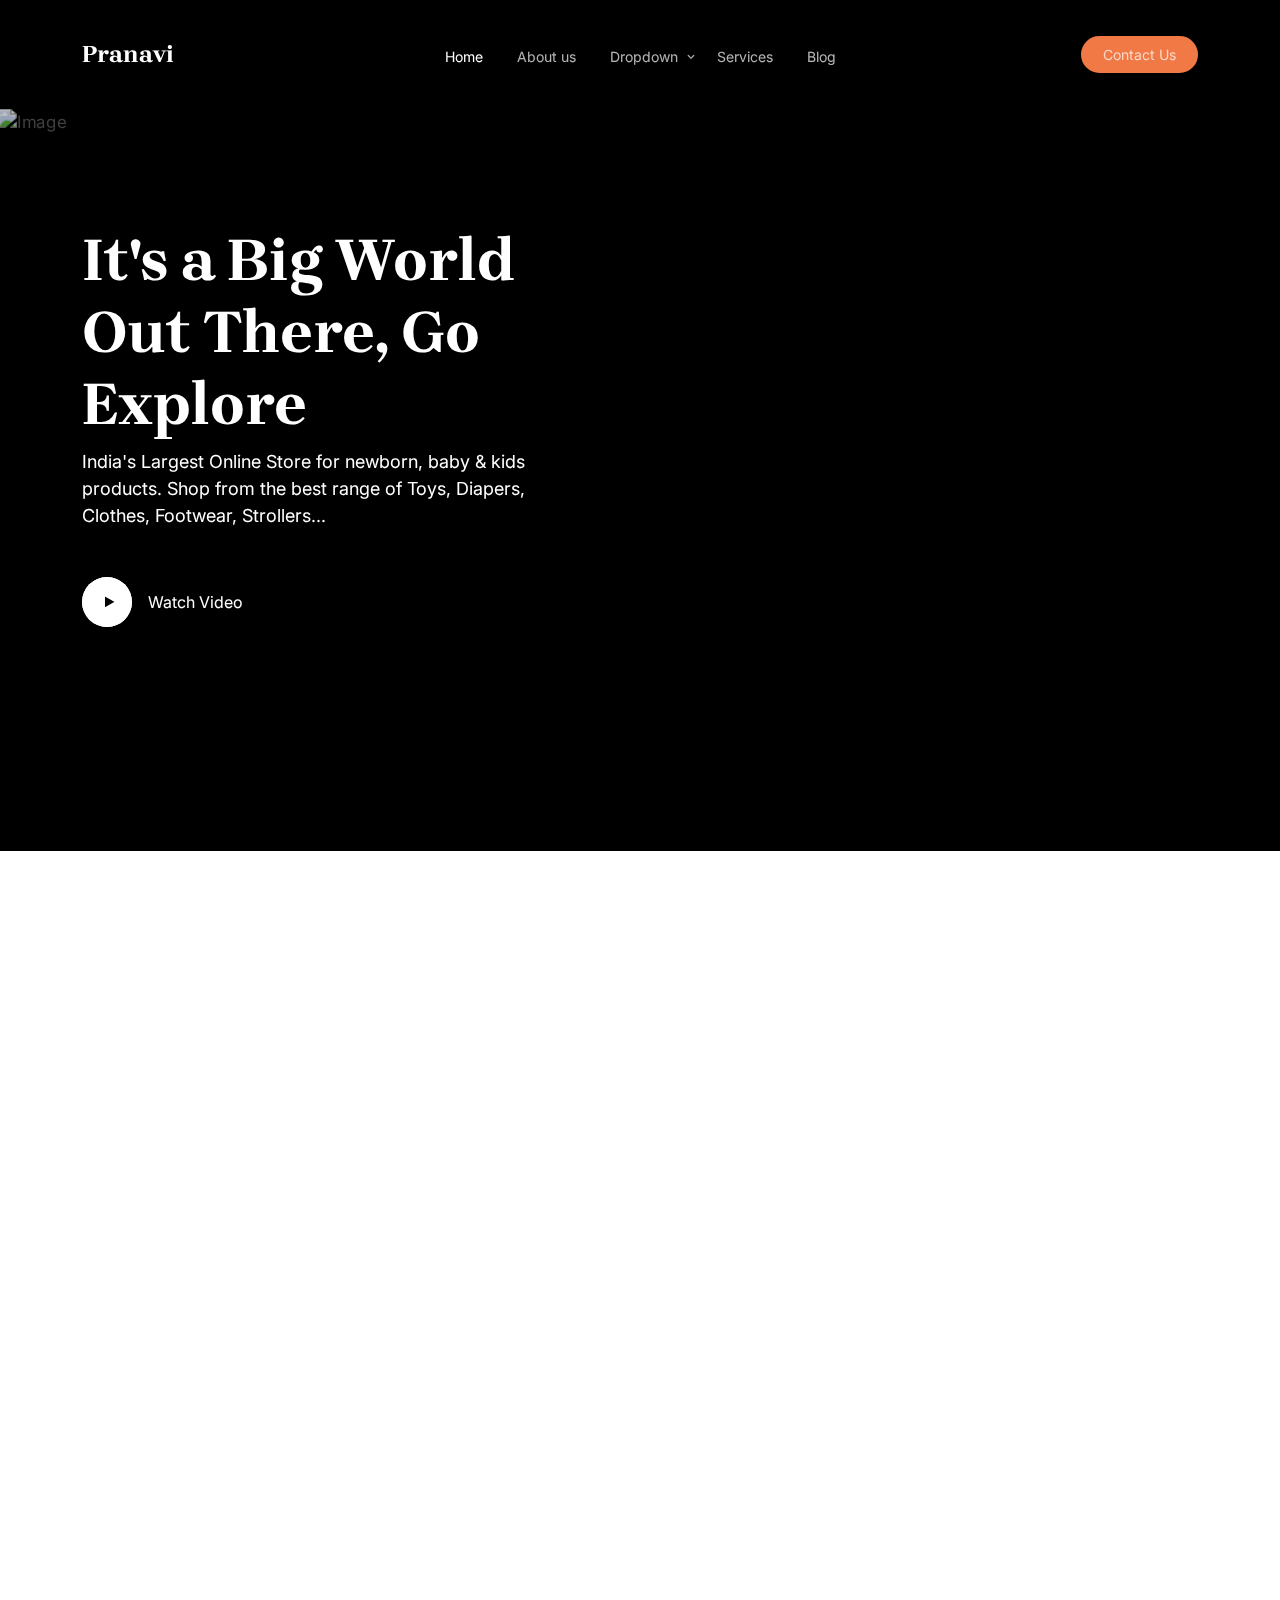
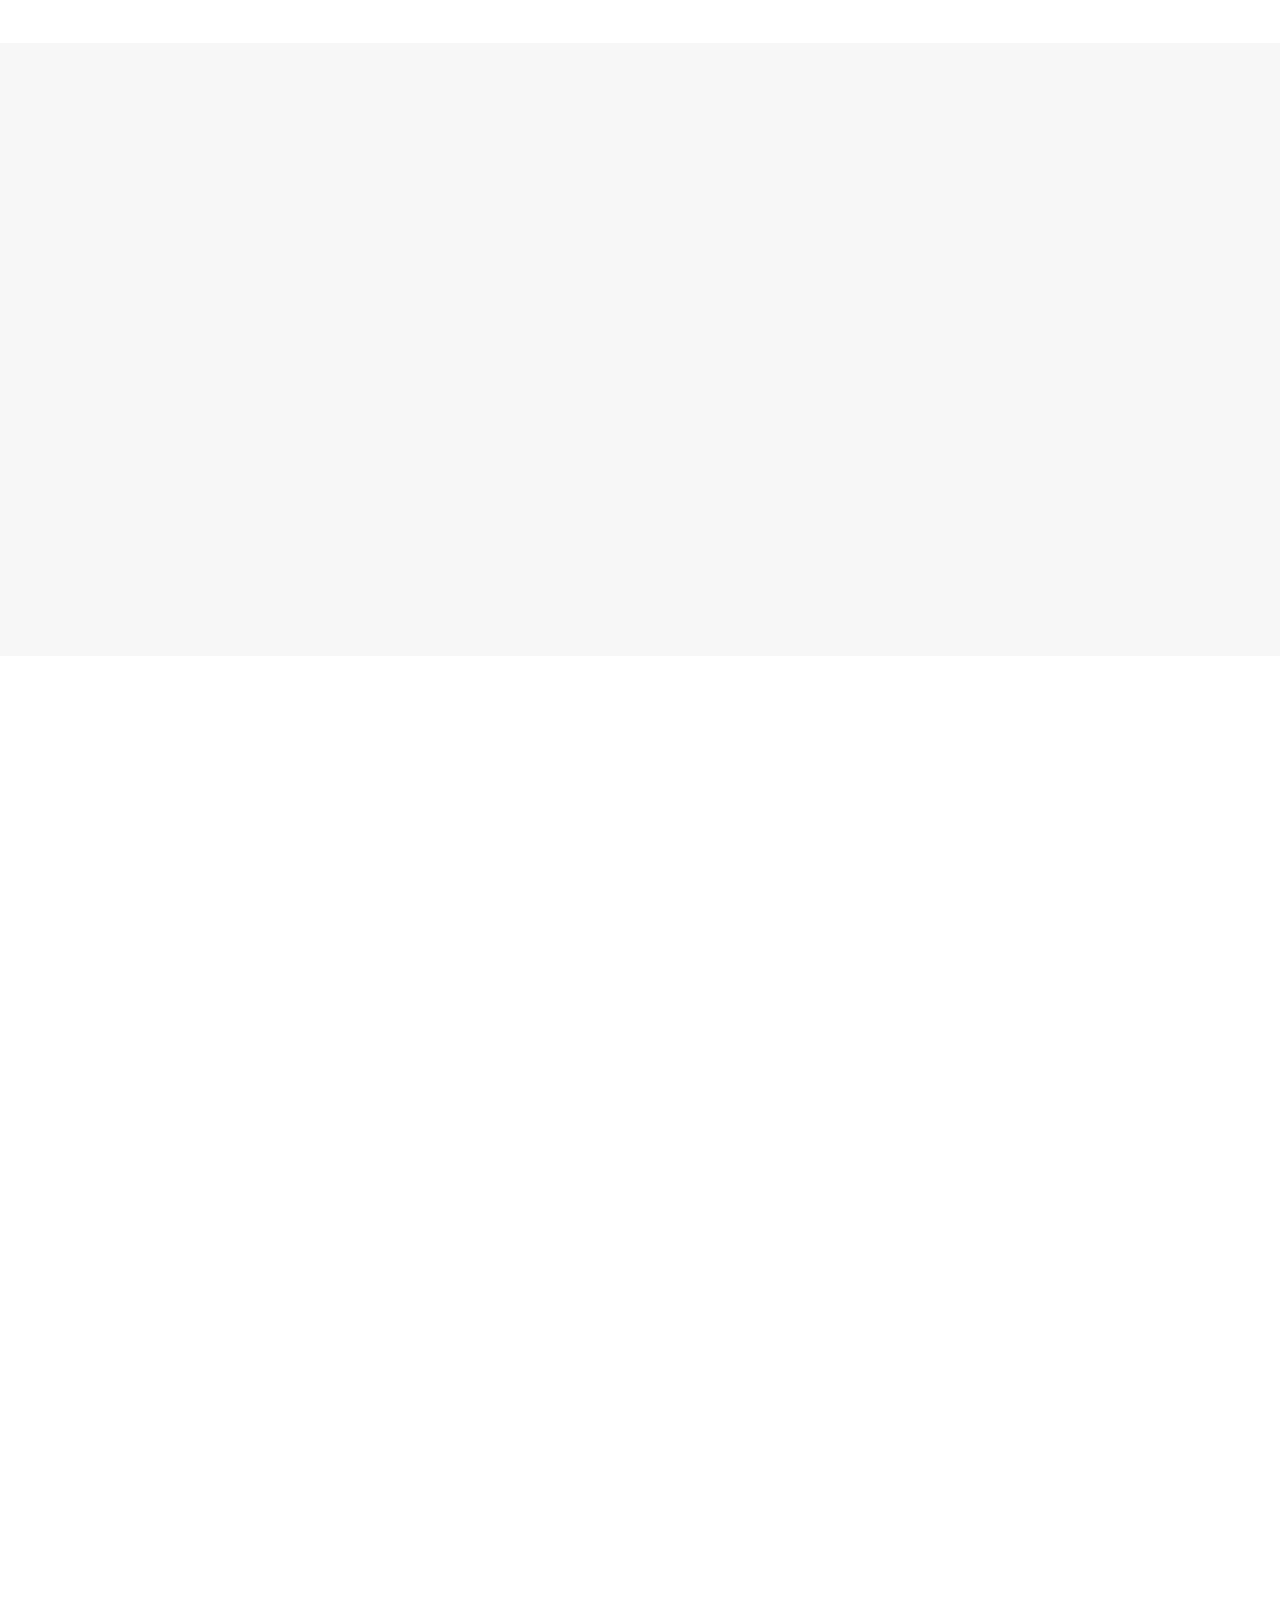
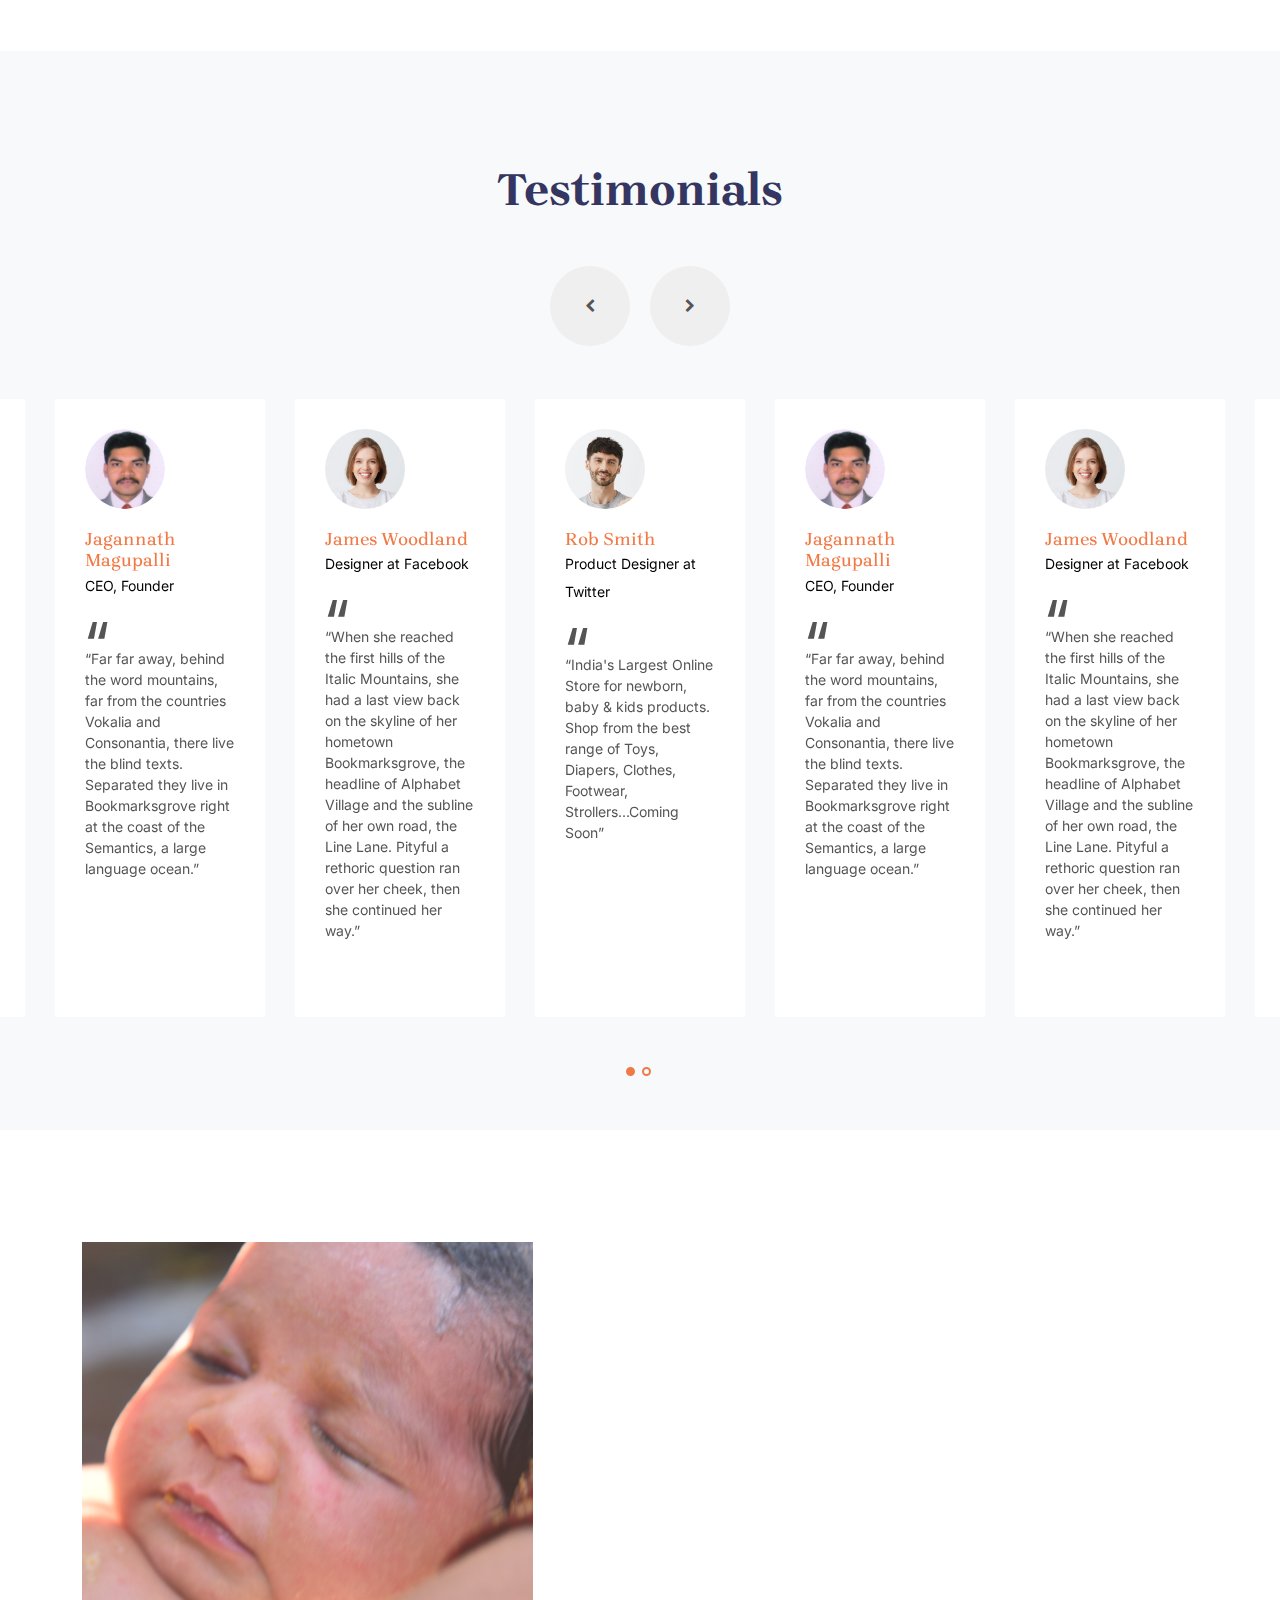
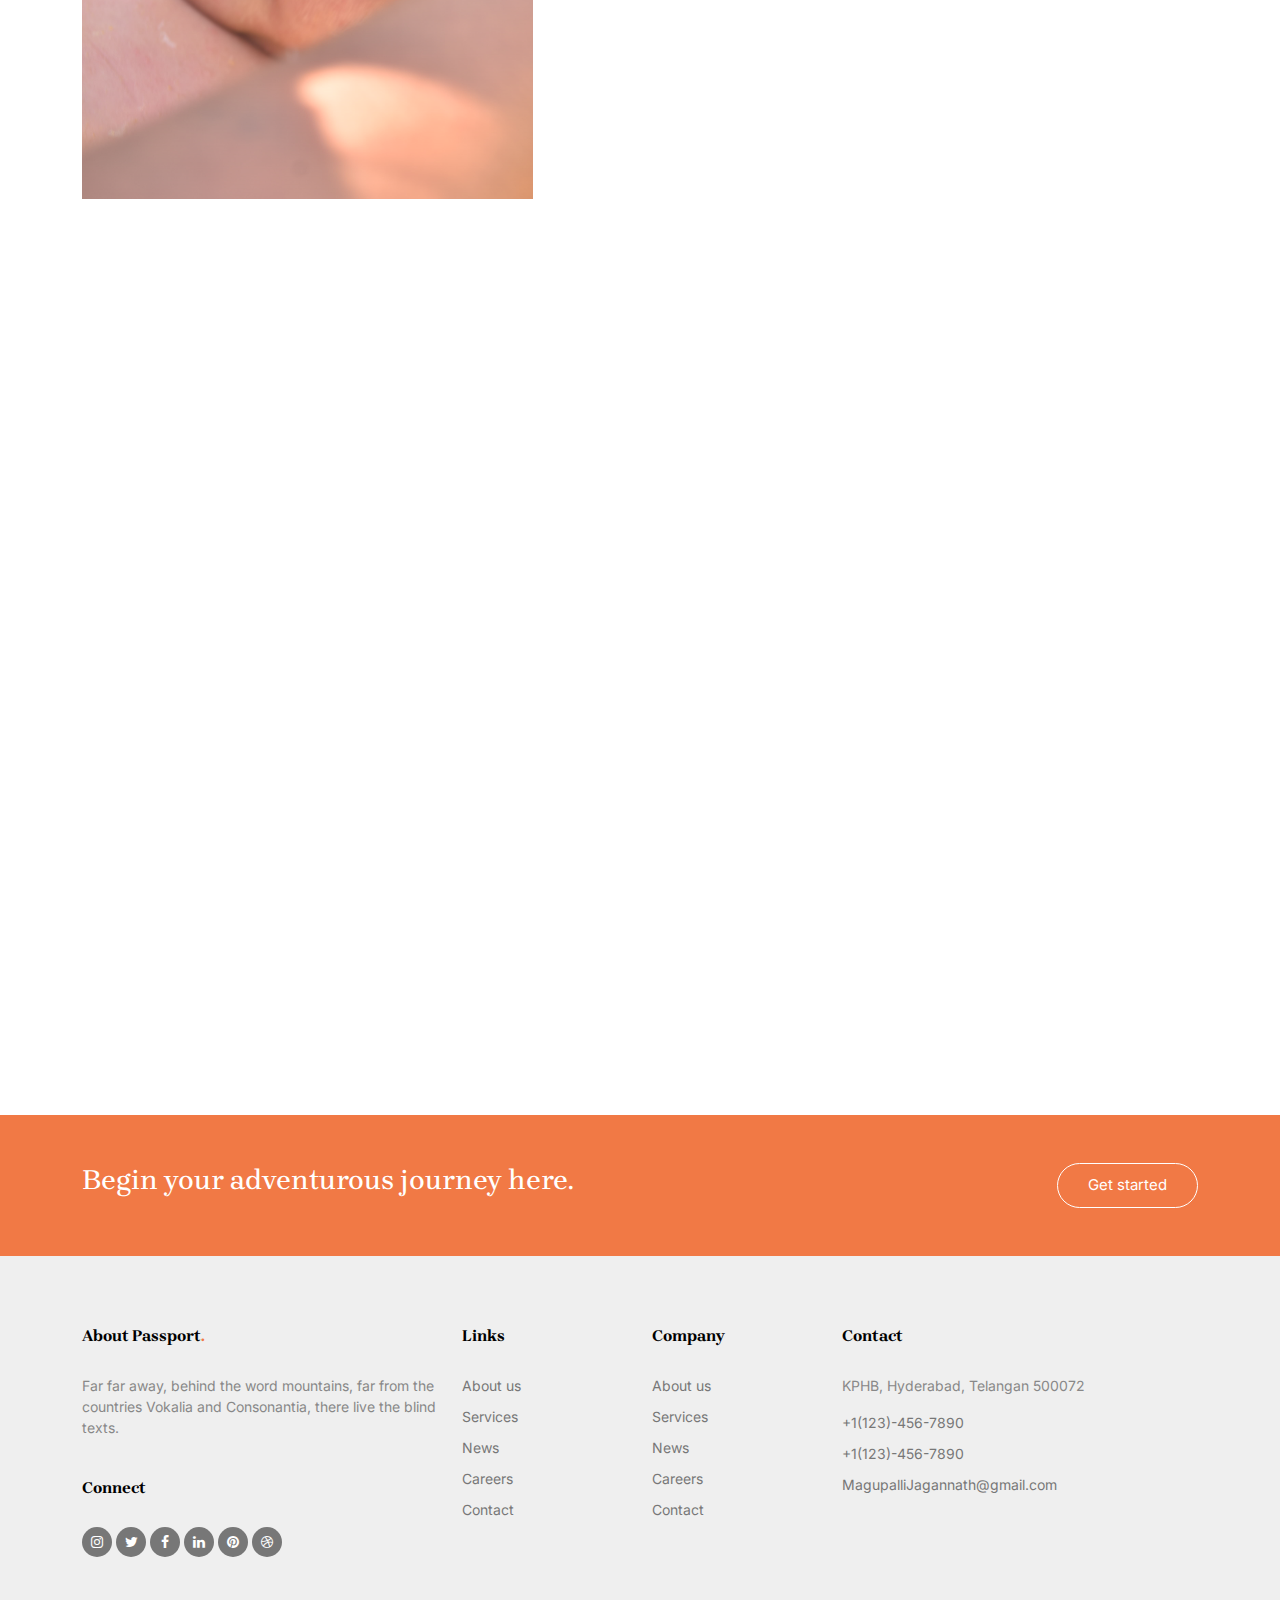
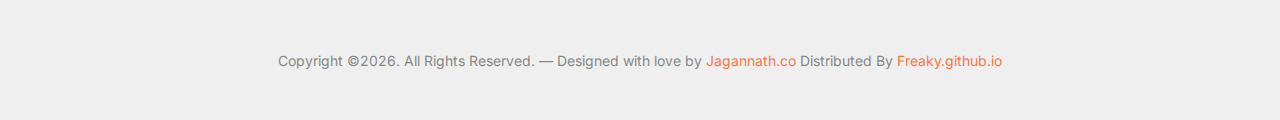
==== index.html @ 4f057eba "New changes" ====
<!-- /*
* Template Name: Pranavi
* Template Author: Jagannath.co
* Tempalte URI: https://Jagannath.co/
* License: https://creativecommons.org/licenses/by/3.0/
*/ -->
<!doctype html>
<html lang="en">
<head>
	<!-- Required meta tags -->
	<meta charset="utf-8">
	<meta name="viewport" content="width=device-width, initial-scale=1">
	
	<meta name="author" content="Jagannath.co">
	<link rel="shortcut icon" href="favicon.png">

	<meta name="description" content="" />
	<meta name="keywords" content="bootstrap, bootstrap5" />
	
	<link rel="preconnect" href="https://fonts.googleapis.com">
	<link rel="preconnect" href="https://fonts.gstatic.com" crossorigin>
	<link href="https://fonts.googleapis.com/css2?family=Brygada+1918:ital,wght@0,400;0,600;0,700;1,400&family=Inter:wght@400;700&display=swap" rel="stylesheet">

	<link rel="stylesheet" href="fonts/icomoon/style.css">
	<link rel="stylesheet" href="fonts/flaticon/font/flaticon.css">

	<link rel="stylesheet" href="css/tiny-slider.css">
	<link rel="stylesheet" href="css/aos.css">
	<link rel="stylesheet" href="css/flatpickr.min.css">
	<link rel="stylesheet" href="css/glightbox.min.css">
	<link rel="stylesheet" href="css/style.css">


	<title>Pranavi &mdash; new born kid </title>
</head>
<body>

	<div class="site-mobile-menu site-navbar-target">
		<div class="site-mobile-menu-header">
			<div class="site-mobile-menu-close">
				<span class="icofont-close js-menu-toggle"></span>
			</div>
		</div>
		<div class="site-mobile-menu-body"></div>
	</div>

	<nav class="site-nav mt-3">
		<div class="container">

			<div class="site-navigation">
				<div class="row">
					<div class="col-6 col-lg-3">
						<a href="index.html" class="logo m-0 float-start">Pranavi</a>
					</div>
					<div class="col-lg-6 d-none d-lg-inline-block text-center nav-center-wrap">
						<ul class="js-clone-nav  text-center site-menu p-0 m-0">
							<li class="active"><a href="index.html">Home</a></li>
							<li><a href="about.html">About us</a></li>
							<li class="has-children">
								<a href="#">Dropdown</a>
								<ul class="dropdown">
									<li><a href="#">Menu One</a></li>
									<li class="has-children">
										<a href="#">Menu Two</a>
										<ul class="dropdown">
											<li><a href="#">Sub Menu One</a></li>
											<li><a href="#">Sub Menu Two</a></li>
											<li><a href="#">Sub Menu Three</a></li>
										</ul>
									</li>
									<li><a href="#">Menu Three</a></li>
								</ul>
							</li>
							<li><a href="services.html">Services</a></li>
							<li><a href="blog.html">Blog</a></li>

						</ul>
					</div>
					<div class="col-6 col-lg-3 text-lg-end">
						<ul class="js-clone-nav d-none d-lg-inline-block text-end site-menu ">
							<li class="cta-button"><a href="contact.html">Contact Us</a></li>
						</ul>

						<a href="#" class="burger ms-auto float-end site-menu-toggle js-menu-toggle d-inline-block d-lg-none light" data-toggle="collapse" data-target="#main-navbar">
							<span></span>
						</a>
					</div>
				</div>
			</div>
			
		</div>
	</nav>

	

	<div class="hero overlay">

		<div class="img-bg rellax">
			<img src="images/hero_1.jpg" alt="Image" class="img-fluid">
		</div>

		<div class="container">
			<div class="row align-items-center justify-content-start">
				<div class="col-lg-5">

					<h1 class="heading" data-aos="fade-up">It's a Big World Out There, Go Explore</h1>
					<p class="mb-5" data-aos="fade-up">India's Largest Online Store for newborn, baby & kids products. Shop from the best range of Toys, Diapers, Clothes, Footwear, Strollers...</p>

					<div data-aos="fade-up">
						<a href="https://www.youtube.com/watch?v=5n-e6lOhVq0" class="play-button align-items-center d-flex glightbox3" >
							<span class="icon-button me-3">
								<span class="icon-play"></span>
							</span>
							<span class="caption">Watch Video</span>
						</a>
					</div>
				</div>

				
			</div>
		</div>

		
	</div>


	<div class="section section-2">
		<div class="container">
			<div class="row align-items-center justify-content-between">
				<div class="col-lg-6 order-lg-2 mb-5 mb-lg-0">
					<div class="image-stack mb-5 mb-lg-0">
						<div class="image-stack__item image-stack__item--bottom" data-aos="fade-up"  >
							<img src="images/img_v_1.jpg" alt="Image" class="img-fluid rellax ">
						</div>
						<div class="image-stack__item image-stack__item--top" data-aos="fade-up" data-aos-delay="100"  data-rellax-percentage="0.5">
							<img src="images/img_v_2.jpg" alt="Image" class="img-fluid">
						</div>
					</div>

				</div>
				<div class="col-lg-4 order-lg-1">

					<div>
						<h2 class="heading mb-3" data-aos="fade-up" data-aos-delay="100">Explore All Corners of The World With <span style="color:#f17945">Pranavi</span></h2>

						<p data-aos="fade-up" data-aos-delay="200">You've gone through pregnancy, labor, and delivery, and now you're ready to go home and begin life with your baby. Once home, though, you might feel like you have no idea what you're doing!</p>

						<p data-aos="fade-up" data-aos-delay="300">These tips can help even the most nervous first-time parents feel confident about caring for a newborn in no time.</p>

						<p class="my-4" data-aos="fade-up" data-aos-delay="300"><a href="#" class="btn btn-primary">Read more</a></p>
					</div>
				</div>
				
			</div>

		</div>		
	</div>

	<div class="section service-section-1">
		<div class="container">
			<div class="row">

				<div class="col-lg-3 mb-4 mb-lg-0">
					<div class="heading-content" data-aos="fade-up">
						<h2>Our <span class="d-block">Tips</span></h2>
						<p>These tips can help even the most nervous first-time parents feel confident about caring for a newborn in no time.</p>
						<p class="my-4" data-aos="fade-up" data-aos-delay="300"><a href="#" class="btn btn-primary">View All</a></p>
					</div>
				</div>
				<div class="col-lg-9">
					<div class="row">
						<div class="col-6 col-md-6 col-lg-3 mb-4 mb-lg-0" data-aos="fade-up"  data-aos-delay="100">
							<div class="service-1">
								<span class="icon">
									<img src="images/svg/01.svg" alt="Image" class="img-fluid">
								</span>
								<div>
									<h3>Handling a Newborn</h3>
									<p>Wash your hands (or use a hand sanitizer) before handling your baby. Newborns don't have a strong immune system yet, so they're at risk for infection. Make sure that everyone who handles your baby has clean hands.</p>
								</div>
							</div>
						</div>
						<div class="col-6 col-md-6 col-lg-3 mb-4 mb-lg-0" data-aos="fade-up"  data-aos-delay="200">
							<div class="service-1">
								<span class="icon">
									<img src="images/svg/02.svg" alt="Image" class="img-fluid">
								</span>
								<div>
									<h3>Bonding and Soothing</h3>
									<p>
										Bonding, probably one of the most pleasurable parts of infant care, happens during the sensitive time in the first hours and days after birth when parents make a deep connection with their infant. Physical closeness can promote an emotional connection.</p>
								</div>
							</div>
						</div>
						<div class="col-6 col-md-6 col-lg-3 mb-4 mb-lg-0" data-aos="fade-up"  data-aos-delay="300">
							<div class="service-1">
								<span class="icon">
									<img src="images/svg/03.svg" alt="Image" class="img-fluid">
								</span>
								<div>
									<h3>Swaddling</h3>
									<p>which works well for some babies during their first few weeks, is another soothing technique first-time parents should learn. Proper swaddling keeps a baby's arms close to the body while allowing for some movement of the legs.</p>
								</div>
							</div>
						</div>
						<div class="col-6 col-md-6 col-lg-3 mb-4 mb-lg-0" data-aos="fade-up"  data-aos-delay="400">
							<div class="service-1">
								<span class="icon">
									<img src="images/svg/04.svg" alt="Image" class="img-fluid">
								</span>
								<div>
									<h3>Diapering</h3>
									<p>You'll probably decide before you bring your baby home whether you'll use cloth or disposable diapers. Whichever you use, your little one will dirty diapers about 10 times a day, or about 70 times a week.</p>
								</div>
							</div>
						</div>
					</div>
				</div>

			</div>
		</div>
	</div>

	<div class="section section-3" data-aos="fade-up" data-aos-delay="100">
		<div class="container">
			<div class="row align-items-center justify-content-between  mb-5">
				<div class="col-lg-5" data-aos="fade-up">
					<h2 class="heading mb-3">Bathing Basics</h2>
					<p>You should give your baby a sponge bath until:

						the umbilical cord falls off and the navel heals completely (1–4 weeks)
						the circumcision heals (1–2 weeks)
						A bath two or three times a week in the first year is fine. More frequent bathing may be drying to the skin.</p>
				</div>		
				<div class="col-lg-5 text-md-end" data-aos="fade-up" data-aos-delay="100">
					<div id="destination-controls">
						<span class="prev me-3" data-controls="prev">
							<span class="icon-chevron-left"></span>

						</span>
						<span class="next" data-controls="next">
							<span class="icon-chevron-right"></span>

						</span>
					</div>
				</div>
			</div>	

		</div>		

		<!-- <div class="destination-slider-wrap">
			<div class="destination-slider">
				

				<div class="destination">
					<div class="thumb">
						<img src="images/img-2.jpg" alt="Image" class="img-fluid">
						 
					</div>
					<div class="mt-4">
						<h3><a href="#">Paradise Beach, Palawan Island</a></h3>
						<span class="meta">Maldives, Repbulic Maldives</span>
					</div>
				</div>
				<div class="destination">
					<div class="thumb">
						<img src="images/img-2.jpg" alt="Image" class="img-fluid">
						 
					</div>
					<div class="mt-4">
						<h3><a href="#">Paradise Beach, Palawan Island</a></h3>
						<span class="meta">Maldives, Repbulic Maldives</span>
					</div>
				</div>

				<div class="destination">
					<div class="thumb">
						<img src="images/img-3.jpg" alt="Image" class="img-fluid">
						 
					</div>
					<div class="mt-4">
						<h3><a href="#">Paradise Beach, Palawan Island</a></h3>
						<span class="meta">Maldives, Repbulic Maldives</span>
					</div>
				</div>

				<div class="destination">
					<div class="thumb">
						<img src="images/img-4.jpg" alt="Image" class="img-fluid">
						 
					</div>
					<div class="mt-4">
						<h3><a href="#">Paradise Beach, Palawan Island</a></h3>
						<span class="meta">Maldives, Repbulic Maldives</span>
					</div>
				</div>
				<div class="destination">
					<div class="thumb">
						<img src="images/img-4.jpg" alt="Image" class="img-fluid">
						 
					</div>
					<div class="mt-4">
						<h3><a href="#">Paradise Beach, Palawan Island</a></h3>
						<span class="meta">Maldives, Repbulic Maldives</span>
					</div>
				</div>


			</div>
		</div> -->

	</div>

	<div class="section">
		<div class="container">
			<div class="row justify-content-between align-items-center">
				<div class="col-lg-5 mb-4 mb-lg-0 order-lg-2" data-aos="fade-up">
					<img src="images/img-1.jpg" alt="Image" class="img-fluid">
				</div>
				<div class="col-lg-5" data-aos="fade-up" data-aos-delay="100">
					<h2 class="heading mb-4">Sweet Memories Come To Life Again</h2>
					<p>Being a new father is an incredible experience – one that can often leave you at a loss for words.</p>
					<p>You are Our Dream Come True puts every emotion you could hope to express into words.</p>
					<p class="my-4" data-aos="fade-up" data-aos-delay="200"><a href="#" class="btn btn-primary">Read more</a></p>
				</div>	
			</div>
		</div>
	</div>

	<div class="section bg-light">
		



		<h2 class="heading mb-5 text-center">Testimonials</h2>

		<div class="text-center mb-5">
			<div id="prevnext-testimonial">
				<span class="prev me-3" data-controls="prev">
					<span class="icon-chevron-left"></span>

				</span>
				<span class="next" data-controls="next">
					<span class="icon-chevron-right"></span>

				</span>
			</div>
		</div>

		<div class="wide-slider-testimonial-wrap">
			<div class="wide-slider-testimonial">
				<div class="item">
					<blockquote class="block-testimonial">
						<div class="author">
							<img src="images/person_1.jpg" alt="Free template by TemplateUX">
							<h3>Jagannath Magupalli</h3>
							<p class="position mb-5">CEO, Founder</p>
						</div>
						<p>
							<div class="quote">&ldquo;</div>
						&ldquo;Far far away, behind the word mountains, far from the countries Vokalia and Consonantia, there live the blind texts. Separated they live in Bookmarksgrove right at the coast of the Semantics, a large language ocean.&rdquo;</p>
					</blockquote>
				</div>

				<div class="item">
					<blockquote class="block-testimonial">
						<div class="author">
							<img src="images/person_2.jpg" alt="Free template by TemplateUX">
							<h3>James Woodland</h3>
							<p class="position mb-5">Designer at Facebook</p>
						</div>
						<p>
							<div class="quote">&ldquo;</div>
						&ldquo;When she reached the first hills of the Italic Mountains, she had a last view back on the skyline of her hometown Bookmarksgrove, the headline of Alphabet Village and the subline of her own road, the Line Lane. Pityful a rethoric question ran over her cheek, then she continued her way.&rdquo;</p>

					</blockquote>
				</div>

				<div class="item">
					<blockquote class="block-testimonial">
						<div class="author">
							<img src="images/person_3.jpg" alt="Free template by TemplateUX">
							<h3>Rob Smith</h3>
							<p class="position mb-5">Product Designer at Twitter</p>
						</div>
						<p>
							<div class="quote">&ldquo;</div>
						&ldquo;India's Largest Online Store for newborn, baby & kids products. Shop from the best range of Toys, Diapers, Clothes, Footwear, Strollers...Coming Soon&rdquo;</p>
					</blockquote>
				</div>

				<div class="item">
					<blockquote class="block-testimonial">
						<div class="author">
							<img src="images/person_1.jpg" alt="Free template by TemplateUX">
							<h3>Jagannath Magupalli</h3>
							<p class="position mb-5">CEO, Founder</p>
						</div>
						<p>
							<div class="quote">&ldquo;</div>
						&ldquo;Far far away, behind the word mountains, far from the countries Vokalia and Consonantia, there live the blind texts. Separated they live in Bookmarksgrove right at the coast of the Semantics, a large language ocean.&rdquo;</p>
					</blockquote>
				</div>

				<div class="item">
					<blockquote class="block-testimonial">
						<div class="author">
							<img src="images/person_2.jpg" alt="Free template by TemplateUX">
							<h3>James Woodland</h3>
							<p class="position mb-5">Designer at Facebook</p>
						</div>
						<p>
							<div class="quote">&ldquo;</div>
						&ldquo;When she reached the first hills of the Italic Mountains, she had a last view back on the skyline of her hometown Bookmarksgrove, the headline of Alphabet Village and the subline of her own road, the Line Lane. Pityful a rethoric question ran over her cheek, then she continued her way.&rdquo;</p>

					</blockquote>
				</div>

				<div class="item">
					<blockquote class="block-testimonial">
						<div class="author">
							<img src="images/person_3.jpg" alt="Free template by TemplateUX">
							<h3>Rob Smith</h3>
							<p class="position mb-5">Product Designer at Twitter</p>
						</div>
						<p>
							<div class="quote">&ldquo;</div>
						&ldquo;India's Largest Online Store for newborn, baby & kids products. Shop from the best range of Toys, Diapers, Clothes, Footwear, Strollers...Coming Soon&rdquo;</p>
					</blockquote>
				</div>
			</div>
		</div>



	</div> <!-- /.Jagannath_co-section -->

	<div class="section">
		<div class="container">
			<div class="row justify-content-between align-items-center">
				<div class="col-lg-5 mb-4 mb-lg-0">
					<img src="images/img_v_2.jpg" alt="Image" class="img-fluid">
				</div>
				<div class="col-lg-5 mt-4 mt-lg-0"  data-aos="fade-up" data-aos-delay="100">

					<h2 class="heading mb-5">Frequently Asked <br> Questions</h2>

					<div class="custom-accordion" id="accordion_1">
						<div class="accordion-item">
							<h2 class="mb-0">
								<button class="btn btn-link" type="button" data-bs-toggle="collapse" data-bs-target="#collapseOne" aria-expanded="true" aria-controls="collapseOne">What is the name of this child?</button>
							</h2>

							<div id="collapseOne" class="collapse show" aria-labelledby="headingOne" data-bs-parent="#accordion_1">
								<div class="accordion-body">
									Her name is PRANAVI. Name :Pranavi. Meaning :Goddess Parvati, The first sound of universe aum called as Pranavi, One of the many names of Goddess Parvathi. Gender :Girl.
								</div>
							</div>
						</div> <!-- .accordion-item -->

						<div class="accordion-item">
							<h2 class="mb-0">
								<button class="btn btn-link collapsed" type="button" data-bs-toggle="collapse" data-bs-target="#collapseTwo" aria-expanded="false" aria-controls="collapseTwo">What is the Rashi of name Pranavi?</button>
							</h2>
							<div id="collapseTwo" class="collapse" aria-labelledby="headingTwo" data-bs-parent="#accordion_1">
								<div class="accordion-body">
									Name Pranavi belongs to rashi Kanya (Virgo) with dominant planet Mercury (Buddh).
								</div>
							</div>
						</div> <!-- .accordion-item -->
						<div class="accordion-item">
							<h2 class="mb-0">
								<button class="btn btn-link collapsed" type="button" data-bs-toggle="collapse" data-bs-target="#collapseThree" aria-expanded="false" aria-controls="collapseThree">How to spell Pranavi?</button>
							</h2>

							<div id="collapseThree" class="collapse" aria-labelledby="headingThree" data-bs-parent="#accordion_1">
								<div class="accordion-body">
									Pranavi name brief: Pranavi is baby girl name mainly popular in Hindu religion and its main origin is Hindi. Pranavi name meanings is Goddess Parvati, The first sound of universe. ... Pranavi is written in Hindi as प्रनवी.
								</div>
							</div>

						</div> <!-- .accordion-item -->


						<div class="accordion-item">
							<h2 class="mb-0">
								<button class="btn btn-link collapsed" type="button" data-bs-toggle="collapse" data-bs-target="#collapseFour" aria-expanded="false" aria-controls="collapseFour">Who are Pranavi's parents?</button>
							</h2>

							<div id="collapseFour" class="collapse" aria-labelledby="headingThree" data-bs-parent="#accordion_1">
								<div class="accordion-body">
									Pranavi was born to father Jagannath Magupalli and his wife Adilakshmi Magupalli in 3rd August 2022.
								</div>
							</div>

						</div> <!-- .accordion-item -->

					</div>
				</div>
			</div>
		</div>
	</div>


	<div class="section">
		<div class="container">

			<div class="row">
				<div class="col-12"data-aos="fade-up" data-aos-delay="0">
					
					<h2 class="heading mb-5">Recent Posts</h2>
				</div>
			</div>
			<div class="row align-items-stretch">
				<div class="col-6 col-sm-6 col-md-6 col-lg-3" data-aos="fade-up" data-aos-delay="100">
					<div class="media-entry">
						<a href="#">
							<img src="images/gal_1.jpg" alt="Image" class="img-fluid">
						</a>
						<div class="bg-white m-body">
							<span class="date">May 14, 2020</span>
							<h3><a href="#">Far far away, behind the word mountains</a></h3>
							<p>Vokalia and Consonantia, there live the blind texts. Separated they live.</p>

							<a href="single.html" class="more d-flex align-items-center float-start">
								<span class="label">Read More</span>
								<span class="arrow"><span class="icon-keyboard_arrow_right"></span></span>
							</a>
						</div>
					</div>
				</div>
				<div class="col-6 col-sm-6 col-md-6 col-lg-3" data-aos="fade-up" data-aos-delay="200">
					<div class="media-entry">
						<a href="#">
							<img src="images/gal_2.jpg" alt="Image" class="img-fluid">
						</a>
						<div class="bg-white m-body">
							<span class="date">May 14, 2020</span>
							<h3><a href="#">Far far away, behind the word mountains</a></h3>
							<p>Vokalia and Consonantia, there live the blind texts. Separated they live.</p>

							<a href="single.html" class="more d-flex align-items-center float-start">
								<span class="label">Read More</span>
								<span class="arrow"><span class="icon-keyboard_arrow_right"></span></span>
							</a>
						</div>
					</div>
				</div>
				<div class="col-6 col-sm-6 col-md-6 col-lg-3" data-aos="fade-up" data-aos-delay="300">
					<div class="media-entry">
						<a href="#">
							<img src="images/gal_3.jpg" alt="Image" class="img-fluid">
						</a>
						<div class="bg-white m-body">
							<span class="date">May 14, 2020</span>
							<h3><a href="#">Far far away, behind the word mountains</a></h3>
							<p>Vokalia and Consonantia, there live the blind texts. Separated they live.</p>
							<a href="single.html" class="more d-flex align-items-center float-start">
								<span class="label">Read More</span>
								<span class="arrow"><span class="icon-keyboard_arrow_right"></span></span>
							</a>
						</div>
					</div>
				</div>
				<div class="col-6 col-sm-6 col-md-6 col-lg-3" data-aos="fade-up" data-aos-delay="400">
					<div class="media-entry">
						<a href="#">
							<img src="images/gal_4.jpg" alt="Image" class="img-fluid">
						</a>
						<div class="bg-white m-body">
							<span class="date">May 14, 2020</span>
							<h3><a href="#">Far far away, behind the word mountains</a></h3>
							<p>Vokalia and Consonantia, there live the blind texts. Separated they live.</p>
							<a href="single.html" class="more d-flex align-items-center float-start">
								<span class="label">Read More</span>
								<span class="arrow"><span class="icon-keyboard_arrow_right"></span></span>
							</a>
						</div>
					</div>
				</div>
			</div>	
		</div>		
	</div>



	<div class="py-5 bg-primary">
		<div class="container">
			<div class="row">
				<div class="col-lg-7 text-center mb-3 mb-lg-0 text-lg-start">
					<h3 class="text-white m-0">Begin your adventurous journey here.</h3>
				</div>		
				<div class="col-lg-5 text-center text-lg-end">
					<a href="#" class="btn btn-outline-white">Get started</a>
				</div>
			</div>		
		</div>		
	</div>

	<div class="site-footer">
		<div class="container">

			<div class="row">
				<div class="col-lg-4">
					<div class="widget">
						<h3>About Passport<span class="text-primary">.</span> </h3>
						<p>Far far away, behind the word mountains, far from the countries Vokalia and Consonantia, there live the blind texts.</p>
					</div> <!-- /.widget -->
					<div class="widget">
						<h3>Connect</h3>
						<ul class="list-unstyled social">
							<li><a href="#"><span class="icon-instagram"></span></a></li>
							<li><a href="#"><span class="icon-twitter"></span></a></li>
							<li><a href="#"><span class="icon-facebook"></span></a></li>
							<li><a href="#"><span class="icon-linkedin"></span></a></li>
							<li><a href="#"><span class="icon-pinterest"></span></a></li>
							<li><a href="#"><span class="icon-dribbble"></span></a></li>
						</ul>
					</div> <!-- /.widget -->
				</div> <!-- /.col-lg-3 -->

				<div class="col-lg-2 ml-auto">
					<div class="widget">
						<h3>Links</h3>
						<ul class="list-unstyled float-left links">
							<li><a href="#">About us</a></li>
							<li><a href="#">Services</a></li>
							<li><a href="#">News</a></li>
							<li><a href="#">Careers</a></li>
							<li><a href="#">Contact</a></li>
						</ul>
					</div> <!-- /.widget -->
				</div> <!-- /.col-lg-3 -->

				<div class="col-lg-2">
					<div class="widget">
						<h3>Company</h3>
						<ul class="list-unstyled float-left links">
							<li><a href="#">About us</a></li>
							<li><a href="#">Services</a></li>
							<li><a href="#">News</a></li>
							<li><a href="#">Careers</a></li>
							<li><a href="#">Contact</a></li>
						</ul>
					</div> <!-- /.widget -->
				</div> <!-- /.col-lg-3 -->


				<div class="col-lg-3">
					<div class="widget">
						<h3>Contact</h3>
						<address>KPHB, Hyderabad, Telangan 500072</address>
						<ul class="list-unstyled links mb-4">
							<li><a href="tel://11234567890">+1(123)-456-7890</a></li>
							<li><a href="tel://11234567890">+1(123)-456-7890</a></li>
							<li><a href="mailto:MagupalliJagannath@gmail.com">MagupalliJagannath@gmail.com</a></li>
						</ul>
					</div> <!-- /.widget -->
				</div> <!-- /.col-lg-3 -->

			</div> <!-- /.row -->

			<div class="row mt-5">
				<div class="col-12 text-center">
					<p class="mb-0">Copyright &copy;<script>document.write(new Date().getFullYear());</script>. All Rights Reserved. &mdash; Designed with love by <a href="https://Jagannath.co">Jagannath.co</a> <!-- License information: https://Jagannath.co/license/ --> Distributed By <a href="https:/Freaky.github.io.com" target="_blank">Freaky.github.io</a>
					</p>
				</div>
			</div> <!-- /.container -->
		</div> <!-- /.site-footer -->

		<!-- Preloader -->
		<div id="overlayer"></div>
		<div class="loader">
			<div class="spinner-border text-primary" role="status">
				<span class="visually-hidden">Loading...</span>
			</div>
		</div>


		<script src="js/bootstrap.bundle.min.js"></script>
		<script src="js/tiny-slider.js"></script>
		<script src="js/aos.js"></script>
		<script src="js/navbar.js"></script>
		<script src="js/counter.js"></script>
		<script src="js/rellax.js"></script>
		<script src="js/flatpickr.js"></script>
		<script src="js/glightbox.min.js"></script>
		<script src="js/custom.js"></script>
	</body>
	</html>
---- fonts/icomoon/style.css ----
@font-face {
  font-family: 'icomoon';
  src:  url('fonts/icomoon.eot?10si43');
  src:  url('fonts/icomoon.eot?10si43#iefix') format('embedded-opentype'),
    url('fonts/icomoon.ttf?10si43') format('truetype'),
    url('fonts/icomoon.woff?10si43') format('woff'),
    url('fonts/icomoon.svg?10si43#icomoon') format('svg');
  font-weight: normal;
  font-style: normal;
}

[class^="icon-"], [class*=" icon-"] {
  /* use !important to prevent issues with browser extensions that change fonts */
  font-family: 'icomoon' !important;
  speak: none;
  font-style: normal;
  font-weight: normal;
  font-variant: normal;
  text-transform: none;
  line-height: 1;

  /* Better Font Rendering =========== */
  -webkit-font-smoothing: antialiased;
  -moz-osx-font-smoothing: grayscale;
}

.icon-asterisk:before {
  content: "\f069";
}
.icon-plus:before {
  content: "\f067";
}
.icon-question:before {
  content: "\f128";
}
.icon-minus:before {
  content: "\f068";
}
.icon-glass:before {
  content: "\f000";
}
.icon-music:before {
  content: "\f001";
}
.icon-search:before {
  content: "\f002";
}
.icon-envelope-o:before {
  content: "\f003";
}
.icon-heart:before {
  content: "\f004";
}
.icon-star:before {
  content: "\f005";
}
.icon-star-o:before {
  content: "\f006";
}
.icon-user:before {
  content: "\f007";
}
.icon-film:before {
  content: "\f008";
}
.icon-th-large:before {
  content: "\f009";
}
.icon-th:before {
  content: "\f00a";
}
.icon-th-list:before {
  content: "\f00b";
}
.icon-check:before {
  content: "\f00c";
}
.icon-close:before {
  content: "\f00d";
}
.icon-remove:before {
  content: "\f00d";
}
.icon-times:before {
  content: "\f00d";
}
.icon-search-plus:before {
  content: "\f00e";
}
.icon-search-minus:before {
  content: "\f010";
}
.icon-power-off:before {
  content: "\f011";
}
.icon-signal:before {
  content: "\f012";
}
.icon-cog:before {
  content: "\f013";
}
.icon-gear:before {
  content: "\f013";
}
.icon-trash-o:before {
  content: "\f014";
}
.icon-home:before {
  content: "\f015";
}
.icon-file-o:before {
  content: "\f016";
}
.icon-clock-o:before {
  content: "\f017";
}
.icon-road:before {
  content: "\f018";
}
.icon-download:before {
  content: "\f019";
}
.icon-arrow-circle-o-down:before {
  content: "\f01a";
}
.icon-arrow-circle-o-up:before {
  content: "\f01b";
}
.icon-inbox:before {
  content: "\f01c";
}
.icon-play-circle-o:before {
  content: "\f01d";
}
.icon-repeat:before {
  content: "\f01e";
}
.icon-rotate-right:before {
  content: "\f01e";
}
.icon-refresh:before {
  content: "\f021";
}
.icon-list-alt:before {
  content: "\f022";
}
.icon-lock:before {
  content: "\f023";
}
.icon-flag:before {
  content: "\f024";
}
.icon-headphones:before {
  content: "\f025";
}
.icon-volume-off:before {
  content: "\f026";
}
.icon-volume-down:before {
  content: "\f027";
}
.icon-volume-up:before {
  content: "\f028";
}
.icon-qrcode:before {
  content: "\f029";
}
.icon-barcode:before {
  content: "\f02a";
}
.icon-tag:before {
  content: "\f02b";
}
.icon-tags:before {
  content: "\f02c";
}
.icon-book:before {
  content: "\f02d";
}
.icon-bookmark:before {
  content: "\f02e";
}
.icon-print:before {
  content: "\f02f";
}
.icon-camera:before {
  content: "\f030";
}
.icon-font:before {
  content: "\f031";
}
.icon-bold:before {
  content: "\f032";
}
.icon-italic:before {
  content: "\f033";
}
.icon-text-height:before {
  content: "\f034";
}
.icon-text-width:before {
  content: "\f035";
}
.icon-align-left:before {
  content: "\f036";
}
.icon-align-center:before {
  content: "\f037";
}
.icon-align-right:before {
  content: "\f038";
}
.icon-align-justify:before {
  content: "\f039";
}
.icon-list:before {
  content: "\f03a";
}
.icon-dedent:before {
  content: "\f03b";
}
.icon-outdent:before {
  content: "\f03b";
}
.icon-indent:before {
  content: "\f03c";
}
.icon-video-camera:before {
  content: "\f03d";
}
.icon-image:before {
  content: "\f03e";
}
.icon-photo:before {
  content: "\f03e";
}
.icon-picture-o:before {
  content: "\f03e";
}
.icon-pencil:before {
  content: "\f040";
}
.icon-map-marker:before {
  content: "\f041";
}
.icon-adjust:before {
  content: "\f042";
}
.icon-tint:before {
  content: "\f043";
}
.icon-edit:before {
  content: "\f044";
}
.icon-pencil-square-o:before {
  content: "\f044";
}
.icon-share-square-o:before {
  content: "\f045";
}
.icon-check-square-o:before {
  content: "\f046";
}
.icon-arrows:before {
  content: "\f047";
}
.icon-step-backward:before {
  content: "\f048";
}
.icon-fast-backward:before {
  content: "\f049";
}
.icon-backward:before {
  content: "\f04a";
}
.icon-play:before {
  content: "\f04b";
}
.icon-pause:before {
  content: "\f04c";
}
.icon-stop:before {
  content: "\f04d";
}
.icon-forward:before {
  content: "\f04e";
}
.icon-fast-forward:before {
  content: "\f050";
}
.icon-step-forward:before {
  content: "\f051";
}
.icon-eject:before {
  content: "\f052";
}
.icon-chevron-left:before {
  content: "\f053";
}
.icon-chevron-right:before {
  content: "\f054";
}
.icon-plus-circle:before {
  content: "\f055";
}
.icon-minus-circle:before {
  content: "\f056";
}
.icon-times-circle:before {
  content: "\f057";
}
.icon-check-circle:before {
  content: "\f058";
}
.icon-question-circle:before {
  content: "\f059";
}
.icon-info-circle:before {
  content: "\f05a";
}
.icon-crosshairs:before {
  content: "\f05b";
}
.icon-times-circle-o:before {
  content: "\f05c";
}
.icon-check-circle-o:before {
  content: "\f05d";
}
.icon-ban:before {
  content: "\f05e";
}
.icon-arrow-left:before {
  content: "\f060";
}
.icon-arrow-right:before {
  content: "\f061";
}
.icon-arrow-up:before {
  content: "\f062";
}
.icon-arrow-down:before {
  content: "\f063";
}
.icon-mail-forward:before {
  content: "\f064";
}
.icon-share:before {
  content: "\f064";
}
.icon-expand:before {
  content: "\f065";
}
.icon-compress:before {
  content: "\f066";
}
.icon-exclamation-circle:before {
  content: "\f06a";
}
.icon-gift:before {
  content: "\f06b";
}
.icon-leaf:before {
  content: "\f06c";
}
.icon-fire:before {
  content: "\f06d";
}
.icon-eye:before {
  content: "\f06e";
}
.icon-eye-slash:before {
  content: "\f070";
}
.icon-exclamation-triangle:before {
  content: "\f071";
}
.icon-warning:before {
  content: "\f071";
}
.icon-plane:before {
  content: "\f072";
}
.icon-calendar:before {
  content: "\f073";
}
.icon-random:before {
  content: "\f074";
}
.icon-comment:before {
  content: "\f075";
}
.icon-magnet:before {
  content: "\f076";
}
.icon-chevron-up:before {
  content: "\f077";
}
.icon-chevron-down:before {
  content: "\f078";
}
.icon-retweet:before {
  content: "\f079";
}
.icon-shopping-cart:before {
  content: "\f07a";
}
.icon-folder:before {
  content: "\f07b";
}
.icon-folder-open:before {
  content: "\f07c";
}
.icon-arrows-v:before {
  content: "\f07d";
}
.icon-arrows-h:before {
  content: "\f07e";
}
.icon-bar-chart:before {
  content: "\f080";
}
.icon-bar-chart-o:before {
  content: "\f080";
}
.icon-twitter-square:before {
  content: "\f081";
}
.icon-facebook-square:before {
  content: "\f082";
}
.icon-camera-retro:before {
  content: "\f083";
}
.icon-key:before {
  content: "\f084";
}
.icon-cogs:before {
  content: "\f085";
}
.icon-gears:before {
  content: "\f085";
}
.icon-comments:before {
  content: "\f086";
}
.icon-thumbs-o-up:before {
  content: "\f087";
}
.icon-thumbs-o-down:before {
  content: "\f088";
}
.icon-star-half:before {
  content: "\f089";
}
.icon-heart-o:before {
  content: "\f08a";
}
.icon-sign-out:before {
  content: "\f08b";
}
.icon-linkedin-square:before {
  content: "\f08c";
}
.icon-thumb-tack:before {
  content: "\f08d";
}
.icon-external-link:before {
  content: "\f08e";
}
.icon-sign-in:before {
  content: "\f090";
}
.icon-trophy:before {
  content: "\f091";
}
.icon-github-square:before {
  content: "\f092";
}
.icon-upload:before {
  content: "\f093";
}
.icon-lemon-o:before {
  content: "\f094";
}
.icon-phone:before {
  content: "\f095";
}
.icon-square-o:before {
  content: "\f096";
}
.icon-bookmark-o:before {
  content: "\f097";
}
.icon-phone-square:before {
  content: "\f098";
}
.icon-twitter:before {
  content: "\f099";
}
.icon-facebook:before {
  content: "\f09a";
}
.icon-facebook-f:before {
  content: "\f09a";
}
.icon-github:before {
  content: "\f09b";
}
.icon-unlock:before {
  content: "\f09c";
}
.icon-credit-card:before {
  content: "\f09d";
}
.icon-feed:before {
  content: "\f09e";
}
.icon-rss:before {
  content: "\f09e";
}
.icon-hdd-o:before {
  content: "\f0a0";
}
.icon-bullhorn:before {
  content: "\f0a1";
}
.icon-bell-o:before {
  content: "\f0a2";
}
.icon-certificate:before {
  content: "\f0a3";
}
.icon-hand-o-right:before {
  content: "\f0a4";
}
.icon-hand-o-left:before {
  content: "\f0a5";
}
.icon-hand-o-up:before {
  content: "\f0a6";
}
.icon-hand-o-down:before {
  content: "\f0a7";
}
.icon-arrow-circle-left:before {
  content: "\f0a8";
}
.icon-arrow-circle-right:before {
  content: "\f0a9";
}
.icon-arrow-circle-up:before {
  content: "\f0aa";
}
.icon-arrow-circle-down:before {
  content: "\f0ab";
}
.icon-globe:before {
  content: "\f0ac";
}
.icon-wrench:before {
  content: "\f0ad";
}
.icon-tasks:before {
  content: "\f0ae";
}
.icon-filter:before {
  content: "\f0b0";
}
.icon-briefcase:before {
  content: "\f0b1";
}
.icon-arrows-alt:before {
  content: "\f0b2";
}
.icon-group:before {
  content: "\f0c0";
}
.icon-users:before {
  content: "\f0c0";
}
.icon-chain:before {
  content: "\f0c1";
}
.icon-link:before {
  content: "\f0c1";
}
.icon-cloud:before {
  content: "\f0c2";
}
.icon-flask:before {
  content: "\f0c3";
}
.icon-cut:before {
  content: "\f0c4";
}
.icon-scissors:before {
  content: "\f0c4";
}
.icon-copy:before {
  content: "\f0c5";
}
.icon-files-o:before {
  content: "\f0c5";
}
.icon-paperclip:before {
  content: "\f0c6";
}
.icon-floppy-o:before {
  content: "\f0c7";
}
.icon-save:before {
  content: "\f0c7";
}
.icon-square:before {
  content: "\f0c8";
}
.icon-bars:before {
  content: "\f0c9";
}
.icon-navicon:before {
  content: "\f0c9";
}
.icon-reorder:before {
  content: "\f0c9";
}
.icon-list-ul:before {
  content: "\f0ca";
}
.icon-list-ol:before {
  content: "\f0cb";
}
.icon-strikethrough:before {
  content: "\f0cc";
}
.icon-underline:before {
  content: "\f0cd";
}
.icon-table:before {
  content: "\f0ce";
}
.icon-magic:before {
  content: "\f0d0";
}
.icon-truck:before {
  content: "\f0d1";
}
.icon-pinterest:before {
  content: "\f0d2";
}
.icon-pinterest-square:before {
  content: "\f0d3";
}
.icon-google-plus-square:before {
  content: "\f0d4";
}
.icon-google-plus:before {
  content: "\f0d5";
}
.icon-money:before {
  content: "\f0d6";
}
.icon-caret-down:before {
  content: "\f0d7";
}
.icon-caret-up:before {
  content: "\f0d8";
}
.icon-caret-left:before {
  content: "\f0d9";
}
.icon-caret-right:before {
  content: "\f0da";
}
.icon-columns:before {
  content: "\f0db";
}
.icon-sort:before {
  content: "\f0dc";
}
.icon-unsorted:before {
  content: "\f0dc";
}
.icon-sort-desc:before {
  content: "\f0dd";
}
.icon-sort-down:before {
  content: "\f0dd";
}
.icon-sort-asc:before {
  content: "\f0de";
}
.icon-sort-up:before {
  content: "\f0de";
}
.icon-envelope:before {
  content: "\f0e0";
}
.icon-linkedin:before {
  content: "\f0e1";
}
.icon-rotate-left:before {
  content: "\f0e2";
}
.icon-undo:before {
  content: "\f0e2";
}
.icon-gavel:before {
  content: "\f0e3";
}
.icon-legal:before {
  content: "\f0e3";
}
.icon-dashboard:before {
  content: "\f0e4";
}
.icon-tachometer:before {
  content: "\f0e4";
}
.icon-comment-o:before {
  content: "\f0e5";
}
.icon-comments-o:before {
  content: "\f0e6";
}
.icon-bolt:before {
  content: "\f0e7";
}
.icon-flash:before {
  content: "\f0e7";
}
.icon-sitemap:before {
  content: "\f0e8";
}
.icon-umbrella:before {
  content: "\f0e9";
}
.icon-clipboard:before {
  content: "\f0ea";
}
.icon-paste:before {
  content: "\f0ea";
}
.icon-lightbulb-o:before {
  content: "\f0eb";
}
.icon-exchange:before {
  content: "\f0ec";
}
.icon-cloud-download:before {
  content: "\f0ed";
}
.icon-cloud-upload:before {
  content: "\f0ee";
}
.icon-user-md:before {
  content: "\f0f0";
}
.icon-stethoscope:before {
  content: "\f0f1";
}
.icon-suitcase:before {
  content: "\f0f2";
}
.icon-bell:before {
  content: "\f0f3";
}
.icon-coffee:before {
  content: "\f0f4";
}
.icon-cutlery:before {
  content: "\f0f5";
}
.icon-file-text-o:before {
  content: "\f0f6";
}
.icon-building-o:before {
  content: "\f0f7";
}
.icon-hospital-o:before {
  content: "\f0f8";
}
.icon-ambulance:before {
  content: "\f0f9";
}
.icon-medkit:before {
  content: "\f0fa";
}
.icon-fighter-jet:before {
  content: "\f0fb";
}
.icon-beer:before {
  content: "\f0fc";
}
.icon-h-square:before {
  content: "\f0fd";
}
.icon-plus-square:before {
  content: "\f0fe";
}
.icon-angle-double-left:before {
  content: "\f100";
}
.icon-angle-double-right:before {
  content: "\f101";
}
.icon-angle-double-up:before {
  content: "\f102";
}
.icon-angle-double-down:before {
  content: "\f103";
}
.icon-angle-left:before {
  content: "\f104";
}
.icon-angle-right:before {
  content: "\f105";
}
.icon-angle-up:before {
  content: "\f106";
}
.icon-angle-down:before {
  content: "\f107";
}
.icon-desktop:before {
  content: "\f108";
}
.icon-laptop:before {
  content: "\f109";
}
.icon-tablet:before {
  content: "\f10a";
}
.icon-mobile:before {
  content: "\f10b";
}
.icon-mobile-phone:before {
  content: "\f10b";
}
.icon-circle-o:before {
  content: "\f10c";
}
.icon-quote-left:before {
  content: "\f10d";
}
.icon-quote-right:before {
  content: "\f10e";
}
.icon-spinner:before {
  content: "\f110";
}
.icon-circle:before {
  content: "\f111";
}
.icon-mail-reply:before {
  content: "\f112";
}
.icon-reply:before {
  content: "\f112";
}
.icon-github-alt:before {
  content: "\f113";
}
.icon-folder-o:before {
  content: "\f114";
}
.icon-folder-open-o:before {
  content: "\f115";
}
.icon-smile-o:before {
  content: "\f118";
}
.icon-frown-o:before {
  content: "\f119";
}
.icon-meh-o:before {
  content: "\f11a";
}
.icon-gamepad:before {
  content: "\f11b";
}
.icon-keyboard-o:before {
  content: "\f11c";
}
.icon-flag-o:before {
  content: "\f11d";
}
.icon-flag-checkered:before {
  content: "\f11e";
}
.icon-terminal:before {
  content: "\f120";
}
.icon-code:before {
  content: "\f121";
}
.icon-mail-reply-all:before {
  content: "\f122";
}
.icon-reply-all:before {
  content: "\f122";
}
.icon-star-half-empty:before {
  content: "\f123";
}
.icon-star-half-full:before {
  content: "\f123";
}
.icon-star-half-o:before {
  content: "\f123";
}
.icon-location-arrow:before {
  content: "\f124";
}
.icon-crop:before {
  content: "\f125";
}
.icon-code-fork:before {
  content: "\f126";
}
.icon-chain-broken:before {
  content: "\f127";
}
.icon-unlink:before {
  content: "\f127";
}
.icon-info:before {
  content: "\f129";
}
.icon-exclamation:before {
  content: "\f12a";
}
.icon-superscript:before {
  content: "\f12b";
}
.icon-subscript:before {
  content: "\f12c";
}
.icon-eraser:before {
  content: "\f12d";
}
.icon-puzzle-piece:before {
  content: "\f12e";
}
.icon-microphone:before {
  content: "\f130";
}
.icon-microphone-slash:before {
  content: "\f131";
}
.icon-shield:before {
  content: "\f132";
}
.icon-calendar-o:before {
  content: "\f133";
}
.icon-fire-extinguisher:before {
  content: "\f134";
}
.icon-rocket:before {
  content: "\f135";
}
.icon-maxcdn:before {
  content: "\f136";
}
.icon-chevron-circle-left:before {
  content: "\f137";
}
.icon-chevron-circle-right:before {
  content: "\f138";
}
.icon-chevron-circle-up:before {
  content: "\f139";
}
.icon-chevron-circle-down:before {
  content: "\f13a";
}
.icon-html5:before {
  content: "\f13b";
}
.icon-css3:before {
  content: "\f13c";
}
.icon-anchor:before {
  content: "\f13d";
}
.icon-unlock-alt:before {
  content: "\f13e";
}
.icon-bullseye:before {
  content: "\f140";
}
.icon-ellipsis-h:before {
  content: "\f141";
}
.icon-ellipsis-v:before {
  content: "\f142";
}
.icon-rss-square:before {
  content: "\f143";
}
.icon-play-circle:before {
  content: "\f144";
}
.icon-ticket:before {
  content: "\f145";
}
.icon-minus-square:before {
  content: "\f146";
}
.icon-minus-square-o:before {
  content: "\f147";
}
.icon-level-up:before {
  content: "\f148";
}
.icon-level-down:before {
  content: "\f149";
}
.icon-check-square:before {
  content: "\f14a";
}
.icon-pencil-square:before {
  content: "\f14b";
}
.icon-external-link-square:before {
  content: "\f14c";
}
.icon-share-square:before {
  content: "\f14d";
}
.icon-compass:before {
  content: "\f14e";
}
.icon-caret-square-o-down:before {
  content: "\f150";
}
.icon-toggle-down:before {
  content: "\f150";
}
.icon-caret-square-o-up:before {
  content: "\f151";
}
.icon-toggle-up:before {
  content: "\f151";
}
.icon-caret-square-o-right:before {
  content: "\f152";
}
.icon-toggle-right:before {
  content: "\f152";
}
.icon-eur:before {
  content: "\f153";
}
.icon-euro:before {
  content: "\f153";
}
.icon-gbp:before {
  content: "\f154";
}
.icon-dollar:before {
  content: "\f155";
}
.icon-usd:before {
  content: "\f155";
}
.icon-inr:before {
  content: "\f156";
}
.icon-rupee:before {
  content: "\f156";
}
.icon-cny:before {
  content: "\f157";
}
.icon-jpy:before {
  content: "\f157";
}
.icon-rmb:before {
  content: "\f157";
}
.icon-yen:before {
  content: "\f157";
}
.icon-rouble:before {
  content: "\f158";
}
.icon-rub:before {
  content: "\f158";
}
.icon-ruble:before {
  content: "\f158";
}
.icon-krw:before {
  content: "\f159";
}
.icon-won:before {
  content: "\f159";
}
.icon-bitcoin:before {
  content: "\f15a";
}
.icon-btc:before {
  content: "\f15a";
}
.icon-file:before {
  content: "\f15b";
}
.icon-file-text:before {
  content: "\f15c";
}
.icon-sort-alpha-asc:before {
  content: "\f15d";
}
.icon-sort-alpha-desc:before {
  content: "\f15e";
}
.icon-sort-amount-asc:before {
  content: "\f160";
}
.icon-sort-amount-desc:before {
  content: "\f161";
}
.icon-sort-numeric-asc:before {
  content: "\f162";
}
.icon-sort-numeric-desc:before {
  content: "\f163";
}
.icon-thumbs-up:before {
  content: "\f164";
}
.icon-thumbs-down:before {
  content: "\f165";
}
.icon-youtube-square:before {
  content: "\f166";
}
.icon-youtube:before {
  content: "\f167";
}
.icon-xing:before {
  content: "\f168";
}
.icon-xing-square:before {
  content: "\f169";
}
.icon-youtube-play:before {
  content: "\f16a";
}
.icon-dropbox:before {
  content: "\f16b";
}
.icon-stack-overflow:before {
  content: "\f16c";
}
.icon-instagram:before {
  content: "\f16d";
}
.icon-flickr:before {
  content: "\f16e";
}
.icon-adn:before {
  content: "\f170";
}
.icon-bitbucket:before {
  content: "\f171";
}
.icon-bitbucket-square:before {
  content: "\f172";
}
.icon-tumblr:before {
  content: "\f173";
}
.icon-tumblr-square:before {
  content: "\f174";
}
.icon-long-arrow-down:before {
  content: "\f175";
}
.icon-long-arrow-up:before {
  content: "\f176";
}
.icon-long-arrow-left:before {
  content: "\f177";
}
.icon-long-arrow-right:before {
  content: "\f178";
}
.icon-apple:before {
  content: "\f179";
}
.icon-windows:before {
  content: "\f17a";
}
.icon-android:before {
  content: "\f17b";
}
.icon-linux:before {
  content: "\f17c";
}
.icon-dribbble:before {
  content: "\f17d";
}
.icon-skype:before {
  content: "\f17e";
}
.icon-foursquare:before {
  content: "\f180";
}
.icon-trello:before {
  content: "\f181";
}
.icon-female:before {
  content: "\f182";
}
.icon-male:before {
  content: "\f183";
}
.icon-gittip:before {
  content: "\f184";
}
.icon-gratipay:before {
  content: "\f184";
}
.icon-sun-o:before {
  content: "\f185";
}
.icon-moon-o:before {
  content: "\f186";
}
.icon-archive:before {
  content: "\f187";
}
.icon-bug:before {
  content: "\f188";
}
.icon-vk:before {
  content: "\f189";
}
.icon-weibo:before {
  content: "\f18a";
}
.icon-renren:before {
  content: "\f18b";
}
.icon-pagelines:before {
  content: "\f18c";
}
.icon-stack-exchange:before {
  content: "\f18d";
}
.icon-arrow-circle-o-right:before {
  content: "\f18e";
}
.icon-arrow-circle-o-left:before {
  content: "\f190";
}
.icon-caret-square-o-left:before {
  content: "\f191";
}
.icon-toggle-left:before {
  content: "\f191";
}
.icon-dot-circle-o:before {
  content: "\f192";
}
.icon-wheelchair:before {
  content: "\f193";
}
.icon-vimeo-square:before {
  content: "\f194";
}
.icon-try:before {
  content: "\f195";
}
.icon-turkish-lira:before {
  content: "\f195";
}
.icon-plus-square-o:before {
  content: "\f196";
}
.icon-space-shuttle:before {
  content: "\f197";
}
.icon-slack:before {
  content: "\f198";
}
.icon-envelope-square:before {
  content: "\f199";
}
.icon-wordpress:before {
  content: "\f19a";
}
.icon-openid:before {
  content: "\f19b";
}
.icon-bank:before {
  content: "\f19c";
}
.icon-institution:before {
  content: "\f19c";
}
.icon-university:before {
  content: "\f19c";
}
.icon-graduation-cap:before {
  content: "\f19d";
}
.icon-mortar-board:before {
  content: "\f19d";
}
.icon-yahoo:before {
  content: "\f19e";
}
.icon-google:before {
  content: "\f1a0";
}
.icon-reddit:before {
  content: "\f1a1";
}
.icon-reddit-square:before {
  content: "\f1a2";
}
.icon-stumbleupon-circle:before {
  content: "\f1a3";
}
.icon-stumbleupon:before {
  content: "\f1a4";
}
.icon-delicious:before {
  content: "\f1a5";
}
.icon-digg:before {
  content: "\f1a6";
}
.icon-pied-piper-pp:before {
  content: "\f1a7";
}
.icon-pied-piper-alt:before {
  content: "\f1a8";
}
.icon-drupal:before {
  content: "\f1a9";
}
.icon-joomla:before {
  content: "\f1aa";
}
.icon-language:before {
  content: "\f1ab";
}
.icon-fax:before {
  content: "\f1ac";
}
.icon-building:before {
  content: "\f1ad";
}
.icon-child:before {
  content: "\f1ae";
}
.icon-paw:before {
  content: "\f1b0";
}
.icon-spoon:before {
  content: "\f1b1";
}
.icon-cube:before {
  content: "\f1b2";
}
.icon-cubes:before {
  content: "\f1b3";
}
.icon-behance:before {
  content: "\f1b4";
}
.icon-behance-square:before {
  content: "\f1b5";
}
.icon-steam:before {
  content: "\f1b6";
}
.icon-steam-square:before {
  content: "\f1b7";
}
.icon-recycle:before {
  content: "\f1b8";
}
.icon-automobile:before {
  content: "\f1b9";
}
.icon-car:before {
  content: "\f1b9";
}
.icon-cab:before {
  content: "\f1ba";
}
.icon-taxi:before {
  content: "\f1ba";
}
.icon-tree:before {
  content: "\f1bb";
}
.icon-spotify:before {
  content: "\f1bc";
}
.icon-deviantart:before {
  content: "\f1bd";
}
.icon-soundcloud:before {
  content: "\f1be";
}
.icon-database:before {
  content: "\f1c0";
}
.icon-file-pdf-o:before {
  content: "\f1c1";
}
.icon-file-word-o:before {
  content: "\f1c2";
}
.icon-file-excel-o:before {
  content: "\f1c3";
}
.icon-file-powerpoint-o:before {
  content: "\f1c4";
}
.icon-file-image-o:before {
  content: "\f1c5";
}
.icon-file-photo-o:before {
  content: "\f1c5";
}
.icon-file-picture-o:before {
  content: "\f1c5";
}
.icon-file-archive-o:before {
  content: "\f1c6";
}
.icon-file-zip-o:before {
  content: "\f1c6";
}
.icon-file-audio-o:before {
  content: "\f1c7";
}
.icon-file-sound-o:before {
  content: "\f1c7";
}
.icon-file-movie-o:before {
  content: "\f1c8";
}
.icon-file-video-o:before {
  content: "\f1c8";
}
.icon-file-code-o:before {
  content: "\f1c9";
}
.icon-vine:before {
  content: "\f1ca";
}
.icon-codepen:before {
  content: "\f1cb";
}
.icon-jsfiddle:before {
  content: "\f1cc";
}
.icon-life-bouy:before {
  content: "\f1cd";
}
.icon-life-buoy:before {
  content: "\f1cd";
}
.icon-life-ring:before {
  content: "\f1cd";
}
.icon-life-saver:before {
  content: "\f1cd";
}
.icon-support:before {
  content: "\f1cd";
}
.icon-circle-o-notch:before {
  content: "\f1ce";
}
.icon-ra:before {
  content: "\f1d0";
}
.icon-rebel:before {
  content: "\f1d0";
}
.icon-resistance:before {
  content: "\f1d0";
}
.icon-empire:before {
  content: "\f1d1";
}
.icon-ge:before {
  content: "\f1d1";
}
.icon-git-square:before {
  content: "\f1d2";
}
.icon-git:before {
  content: "\f1d3";
}
.icon-hacker-news:before {
  content: "\f1d4";
}
.icon-y-combinator-square:before {
  content: "\f1d4";
}
.icon-yc-square:before {
  content: "\f1d4";
}
.icon-tencent-weibo:before {
  content: "\f1d5";
}
.icon-qq:before {
  content: "\f1d6";
}
.icon-wechat:before {
  content: "\f1d7";
}
.icon-weixin:before {
  content: "\f1d7";
}
.icon-paper-plane:before {
  content: "\f1d8";
}
.icon-send:before {
  content: "\f1d8";
}
.icon-paper-plane-o:before {
  content: "\f1d9";
}
.icon-send-o:before {
  content: "\f1d9";
}
.icon-history:before {
  content: "\f1da";
}
.icon-circle-thin:before {
  content: "\f1db";
}
.icon-header:before {
  content: "\f1dc";
}
.icon-paragraph:before {
  content: "\f1dd";
}
.icon-sliders:before {
  content: "\f1de";
}
.icon-share-alt:before {
  content: "\f1e0";
}
.icon-share-alt-square:before {
  content: "\f1e1";
}
.icon-bomb:before {
  content: "\f1e2";
}
.icon-futbol-o:before {
  content: "\f1e3";
}
.icon-soccer-ball-o:before {
  content: "\f1e3";
}
.icon-tty:before {
  content: "\f1e4";
}
.icon-binoculars:before {
  content: "\f1e5";
}
.icon-plug:before {
  content: "\f1e6";
}
.icon-slideshare:before {
  content: "\f1e7";
}
.icon-twitch:before {
  content: "\f1e8";
}
.icon-yelp:before {
  content: "\f1e9";
}
.icon-newspaper-o:before {
  content: "\f1ea";
}
.icon-wifi:before {
  content: "\f1eb";
}
.icon-calculator:before {
  content: "\f1ec";
}
.icon-paypal:before {
  content: "\f1ed";
}
.icon-google-wallet:before {
  content: "\f1ee";
}
.icon-cc-visa:before {
  content: "\f1f0";
}
.icon-cc-mastercard:before {
  content: "\f1f1";
}
.icon-cc-discover:before {
  content: "\f1f2";
}
.icon-cc-amex:before {
  content: "\f1f3";
}
.icon-cc-paypal:before {
  content: "\f1f4";
}
.icon-cc-stripe:before {
  content: "\f1f5";
}
.icon-bell-slash:before {
  content: "\f1f6";
}
.icon-bell-slash-o:before {
  content: "\f1f7";
}
.icon-trash:before {
  content: "\f1f8";
}
.icon-copyright:before {
  content: "\f1f9";
}
.icon-at:before {
  content: "\f1fa";
}
.icon-eyedropper:before {
  content: "\f1fb";
}
.icon-paint-brush:before {
  content: "\f1fc";
}
.icon-birthday-cake:before {
  content: "\f1fd";
}
.icon-area-chart:before {
  content: "\f1fe";
}
.icon-pie-chart:before {
  content: "\f200";
}
.icon-line-chart:before {
  content: "\f201";
}
.icon-lastfm:before {
  content: "\f202";
}
.icon-lastfm-square:before {
  content: "\f203";
}
.icon-toggle-off:before {
  content: "\f204";
}
.icon-toggle-on:before {
  content: "\f205";
}
.icon-bicycle:before {
  content: "\f206";
}
.icon-bus:before {
  content: "\f207";
}
.icon-ioxhost:before {
  content: "\f208";
}
.icon-angellist:before {
  content: "\f209";
}
.icon-cc:before {
  content: "\f20a";
}
.icon-ils:before {
  content: "\f20b";
}
.icon-shekel:before {
  content: "\f20b";
}
.icon-sheqel:before {
  content: "\f20b";
}
.icon-meanpath:before {
  content: "\f20c";
}
.icon-buysellads:before {
  content: "\f20d";
}
.icon-connectdevelop:before {
  content: "\f20e";
}
.icon-dashcube:before {
  content: "\f210";
}
.icon-forumbee:before {
  content: "\f211";
}
.icon-leanpub:before {
  content: "\f212";
}
.icon-sellsy:before {
  content: "\f213";
}
.icon-shirtsinbulk:before {
  content: "\f214";
}
.icon-simplybuilt:before {
  content: "\f215";
}
.icon-skyatlas:before {
  content: "\f216";
}
.icon-cart-plus:before {
  content: "\f217";
}
.icon-cart-arrow-down:before {
  content: "\f218";
}
.icon-diamond:before {
  content: "\f219";
}
.icon-ship:before {
  content: "\f21a";
}
.icon-user-secret:before {
  content: "\f21b";
}
.icon-motorcycle:before {
  content: "\f21c";
}
.icon-street-view:before {
  content: "\f21d";
}
.icon-heartbeat:before {
  content: "\f21e";
}
.icon-venus:before {
  content: "\f221";
}
.icon-mars:before {
  content: "\f222";
}
.icon-mercury:before {
  content: "\f223";
}
.icon-intersex:before {
  content: "\f224";
}
.icon-transgender:before {
  content: "\f224";
}
.icon-transgender-alt:before {
  content: "\f225";
}
.icon-venus-double:before {
  content: "\f226";
}
.icon-mars-double:before {
  content: "\f227";
}
.icon-venus-mars:before {
  content: "\f228";
}
.icon-mars-stroke:before {
  content: "\f229";
}
.icon-mars-stroke-v:before {
  content: "\f22a";
}
.icon-mars-stroke-h:before {
  content: "\f22b";
}
.icon-neuter:before {
  content: "\f22c";
}
.icon-genderless:before {
  content: "\f22d";
}
.icon-facebook-official:before {
  content: "\f230";
}
.icon-pinterest-p:before {
  content: "\f231";
}
.icon-whatsapp:before {
  content: "\f232";
}
.icon-server:before {
  content: "\f233";
}
.icon-user-plus:before {
  content: "\f234";
}
.icon-user-times:before {
  content: "\f235";
}
.icon-bed:before {
  content: "\f236";
}
.icon-hotel:before {
  content: "\f236";
}
.icon-viacoin:before {
  content: "\f237";
}
.icon-train:before {
  content: "\f238";
}
.icon-subway:before {
  content: "\f239";
}
.icon-medium:before {
  content: "\f23a";
}
.icon-y-combinator:before {
  content: "\f23b";
}
.icon-yc:before {
  content: "\f23b";
}
.icon-optin-monster:before {
  content: "\f23c";
}
.icon-opencart:before {
  content: "\f23d";
}
.icon-expeditedssl:before {
  content: "\f23e";
}
.icon-battery:before {
  content: "\f240";
}
.icon-battery-4:before {
  content: "\f240";
}
.icon-battery-full:before {
  content: "\f240";
}
.icon-battery-3:before {
  content: "\f241";
}
.icon-battery-three-quarters:before {
  content: "\f241";
}
.icon-battery-2:before {
  content: "\f242";
}
.icon-battery-half:before {
  content: "\f242";
}
.icon-battery-1:before {
  content: "\f243";
}
.icon-battery-quarter:before {
  content: "\f243";
}
.icon-battery-0:before {
  content: "\f244";
}
.icon-battery-empty:before {
  content: "\f244";
}
.icon-mouse-pointer:before {
  content: "\f245";
}
.icon-i-cursor:before {
  content: "\f246";
}
.icon-object-group:before {
  content: "\f247";
}
.icon-object-ungroup:before {
  content: "\f248";
}
.icon-sticky-note:before {
  content: "\f249";
}
.icon-sticky-note-o:before {
  content: "\f24a";
}
.icon-cc-jcb:before {
  content: "\f24b";
}
.icon-cc-diners-club:before {
  content: "\f24c";
}
.icon-clone:before {
  content: "\f24d";
}
.icon-balance-scale:before {
  content: "\f24e";
}
.icon-hourglass-o:before {
  content: "\f250";
}
.icon-hourglass-1:before {
  content: "\f251";
}
.icon-hourglass-start:before {
  content: "\f251";
}
.icon-hourglass-2:before {
  content: "\f252";
}
.icon-hourglass-half:before {
  content: "\f252";
}
.icon-hourglass-3:before {
  content: "\f253";
}
.icon-hourglass-end:before {
  content: "\f253";
}
.icon-hourglass:before {
  content: "\f254";
}
.icon-hand-grab-o:before {
  content: "\f255";
}
.icon-hand-rock-o:before {
  content: "\f255";
}
.icon-hand-paper-o:before {
  content: "\f256";
}
.icon-hand-stop-o:before {
  content: "\f256";
}
.icon-hand-scissors-o:before {
  content: "\f257";
}
.icon-hand-lizard-o:before {
  content: "\f258";
}
.icon-hand-spock-o:before {
  content: "\f259";
}
.icon-hand-pointer-o:before {
  content: "\f25a";
}
.icon-hand-peace-o:before {
  content: "\f25b";
}
.icon-trademark:before {
  content: "\f25c";
}
.icon-registered:before {
  content: "\f25d";
}
.icon-creative-commons:before {
  content: "\f25e";
}
.icon-gg:before {
  content: "\f260";
}
.icon-gg-circle:before {
  content: "\f261";
}
.icon-tripadvisor:before {
  content: "\f262";
}
.icon-odnoklassniki:before {
  content: "\f263";
}
.icon-odnoklassniki-square:before {
  content: "\f264";
}
.icon-get-pocket:before {
  content: "\f265";
}
.icon-wikipedia-w:before {
  content: "\f266";
}
.icon-safari:before {
  content: "\f267";
}
.icon-chrome:before {
  content: "\f268";
}
.icon-firefox:before {
  content: "\f269";
}
.icon-opera:before {
  content: "\f26a";
}
.icon-internet-explorer:before {
  content: "\f26b";
}
.icon-television:before {
  content: "\f26c";
}
.icon-tv:before {
  content: "\f26c";
}
.icon-contao:before {
  content: "\f26d";
}
.icon-500px:before {
  content: "\f26e";
}
.icon-amazon:before {
  content: "\f270";
}
.icon-calendar-plus-o:before {
  content: "\f271";
}
.icon-calendar-minus-o:before {
  content: "\f272";
}
.icon-calendar-times-o:before {
  content: "\f273";
}
.icon-calendar-check-o:before {
  content: "\f274";
}
.icon-industry:before {
  content: "\f275";
}
.icon-map-pin:before {
  content: "\f276";
}
.icon-map-signs:before {
  content: "\f277";
}
.icon-map-o:before {
  content: "\f278";
}
.icon-map:before {
  content: "\f279";
}
.icon-commenting:before {
  content: "\f27a";
}
.icon-commenting-o:before {
  content: "\f27b";
}
.icon-houzz:before {
  content: "\f27c";
}
.icon-vimeo:before {
  content: "\f27d";
}
.icon-black-tie:before {
  content: "\f27e";
}
.icon-fonticons:before {
  content: "\f280";
}
.icon-reddit-alien:before {
  content: "\f281";
}
.icon-edge:before {
  content: "\f282";
}
.icon-credit-card-alt:before {
  content: "\f283";
}
.icon-codiepie:before {
  content: "\f284";
}
.icon-modx:before {
  content: "\f285";
}
.icon-fort-awesome:before {
  content: "\f286";
}
.icon-usb:before {
  content: "\f287";
}
.icon-product-hunt:before {
  content: "\f288";
}
.icon-mixcloud:before {
  content: "\f289";
}
.icon-scribd:before {
  content: "\f28a";
}
.icon-pause-circle:before {
  content: "\f28b";
}
.icon-pause-circle-o:before {
  content: "\f28c";
}
.icon-stop-circle:before {
  content: "\f28d";
}
.icon-stop-circle-o:before {
  content: "\f28e";
}
.icon-shopping-bag:before {
  content: "\f290";
}
.icon-shopping-basket:before {
  content: "\f291";
}
.icon-hashtag:before {
  content: "\f292";
}
.icon-bluetooth:before {
  content: "\f293";
}
.icon-bluetooth-b:before {
  content: "\f294";
}
.icon-percent:before {
  content: "\f295";
}
.icon-gitlab:before {
  content: "\f296";
}
.icon-wpbeginner:before {
  content: "\f297";
}
.icon-wpforms:before {
  content: "\f298";
}
.icon-envira:before {
  content: "\f299";
}
.icon-universal-access:before {
  content: "\f29a";
}
.icon-wheelchair-alt:before {
  content: "\f29b";
}
.icon-question-circle-o:before {
  content: "\f29c";
}
.icon-blind:before {
  content: "\f29d";
}
.icon-audio-description:before {
  content: "\f29e";
}
.icon-volume-control-phone:before {
  content: "\f2a0";
}
.icon-braille:before {
  content: "\f2a1";
}
.icon-assistive-listening-systems:before {
  content: "\f2a2";
}
.icon-american-sign-language-interpreting:before {
  content: "\f2a3";
}
.icon-asl-interpreting:before {
  content: "\f2a3";
}
.icon-deaf:before {
  content: "\f2a4";
}
.icon-deafness:before {
  content: "\f2a4";
}
.icon-hard-of-hearing:before {
  content: "\f2a4";
}
.icon-glide:before {
  content: "\f2a5";
}
.icon-glide-g:before {
  content: "\f2a6";
}
.icon-sign-language:before {
  content: "\f2a7";
}
.icon-signing:before {
  content: "\f2a7";
}
.icon-low-vision:before {
  content: "\f2a8";
}
.icon-viadeo:before {
  content: "\f2a9";
}
.icon-viadeo-square:before {
  content: "\f2aa";
}
.icon-snapchat:before {
  content: "\f2ab";
}
.icon-snapchat-ghost:before {
  content: "\f2ac";
}
.icon-snapchat-square:before {
  content: "\f2ad";
}
.icon-pied-piper:before {
  content: "\f2ae";
}
.icon-first-order:before {
  content: "\f2b0";
}
.icon-yoast:before {
  content: "\f2b1";
}
.icon-themeisle:before {
  content: "\f2b2";
}
.icon-google-plus-circle:before {
  content: "\f2b3";
}
.icon-google-plus-official:before {
  content: "\f2b3";
}
.icon-fa:before {
  content: "\f2b4";
}
.icon-font-awesome:before {
  content: "\f2b4";
}
.icon-handshake-o:before {
  content: "\f2b5";
}
.icon-envelope-open:before {
  content: "\f2b6";
}
.icon-envelope-open-o:before {
  content: "\f2b7";
}
.icon-linode:before {
  content: "\f2b8";
}
.icon-address-book:before {
  content: "\f2b9";
}
.icon-address-book-o:before {
  content: "\f2ba";
}
.icon-address-card:before {
  content: "\f2bb";
}
.icon-vcard:before {
  content: "\f2bb";
}
.icon-address-card-o:before {
  content: "\f2bc";
}
.icon-vcard-o:before {
  content: "\f2bc";
}
.icon-user-circle:before {
  content: "\f2bd";
}
.icon-user-circle-o:before {
  content: "\f2be";
}
.icon-user-o:before {
  content: "\f2c0";
}
.icon-id-badge:before {
  content: "\f2c1";
}
.icon-drivers-license:before {
  content: "\f2c2";
}
.icon-id-card:before {
  content: "\f2c2";
}
.icon-drivers-license-o:before {
  content: "\f2c3";
}
.icon-id-card-o:before {
  content: "\f2c3";
}
.icon-quora:before {
  content: "\f2c4";
}
.icon-free-code-camp:before {
  content: "\f2c5";
}
.icon-telegram:before {
  content: "\f2c6";
}
.icon-thermometer:before {
  content: "\f2c7";
}
.icon-thermometer-4:before {
  content: "\f2c7";
}
.icon-thermometer-full:before {
  content: "\f2c7";
}
.icon-thermometer-3:before {
  content: "\f2c8";
}
.icon-thermometer-three-quarters:before {
  content: "\f2c8";
}
.icon-thermometer-2:before {
  content: "\f2c9";
}
.icon-thermometer-half:before {
  content: "\f2c9";
}
.icon-thermometer-1:before {
  content: "\f2ca";
}
.icon-thermometer-quarter:before {
  content: "\f2ca";
}
.icon-thermometer-0:before {
  content: "\f2cb";
}
.icon-thermometer-empty:before {
  content: "\f2cb";
}
.icon-shower:before {
  content: "\f2cc";
}
.icon-bath:before {
  content: "\f2cd";
}
.icon-bathtub:before {
  content: "\f2cd";
}
.icon-s15:before {
  content: "\f2cd";
}
.icon-podcast:before {
  content: "\f2ce";
}
.icon-window-maximize:before {
  content: "\f2d0";
}
.icon-window-minimize:before {
  content: "\f2d1";
}
.icon-window-restore:before {
  content: "\f2d2";
}
.icon-times-rectangle:before {
  content: "\f2d3";
}
.icon-window-close:before {
  content: "\f2d3";
}
.icon-times-rectangle-o:before {
  content: "\f2d4";
}
.icon-window-close-o:before {
  content: "\f2d4";
}
.icon-bandcamp:before {
  content: "\f2d5";
}
.icon-grav:before {
  content: "\f2d6";
}
.icon-etsy:before {
  content: "\f2d7";
}
.icon-imdb:before {
  content: "\f2d8";
}
.icon-ravelry:before {
  content: "\f2d9";
}
.icon-eercast:before {
  content: "\f2da";
}
.icon-microchip:before {
  content: "\f2db";
}
.icon-snowflake-o:before {
  content: "\f2dc";
}
.icon-superpowers:before {
  content: "\f2dd";
}
.icon-wpexplorer:before {
  content: "\f2de";
}
.icon-meetup:before {
  content: "\f2e0";
}
.icon-3d_rotation:before {
  content: "\e84d";
}
.icon-ac_unit:before {
  content: "\eb3b";
}
.icon-alarm:before {
  content: "\e855";
}
.icon-access_alarms:before {
  content: "\e191";
}
.icon-schedule:before {
  content: "\e8b5";
}
.icon-accessibility:before {
  content: "\e84e";
}
.icon-accessible:before {
  content: "\e914";
}
.icon-account_balance:before {
  content: "\e84f";
}
.icon-account_balance_wallet:before {
  content: "\e850";
}
.icon-account_box:before {
  content: "\e851";
}
.icon-account_circle:before {
  content: "\e853";
}
.icon-adb:before {
  content: "\e60e";
}
.icon-add:before {
  content: "\e145";
}
.icon-add_a_photo:before {
  content: "\e439";
}
.icon-alarm_add:before {
  content: "\e856";
}
.icon-add_alert:before {
  content: "\e003";
}
.icon-add_box:before {
  content: "\e146";
}
.icon-add_circle:before {
  content: "\e147";
}
.icon-control_point:before {
  content: "\e3ba";
}
.icon-add_location:before {
  content: "\e567";
}
.icon-add_shopping_cart:before {
  content: "\e854";
}
.icon-queue:before {
  content: "\e03c";
}
.icon-add_to_queue:before {
  content: "\e05c";
}
.icon-adjust2:before {
  content: "\e39e";
}
.icon-airline_seat_flat:before {
  content: "\e630";
}
.icon-airline_seat_flat_angled:before {
  content: "\e631";
}
.icon-airline_seat_individual_suite:before {
  content: "\e632";
}
.icon-airline_seat_legroom_extra:before {
  content: "\e633";
}
.icon-airline_seat_legroom_normal:before {
  content: "\e634";
}
.icon-airline_seat_legroom_reduced:before {
  content: "\e635";
}
.icon-airline_seat_recline_extra:before {
  content: "\e636";
}
.icon-airline_seat_recline_normal:before {
  content: "\e637";
}
.icon-flight:before {
  content: "\e539";
}
.icon-airplanemode_inactive:before {
  content: "\e194";
}
.icon-airplay:before {
  content: "\e055";
}
.icon-airport_shuttle:before {
  content: "\eb3c";
}
.icon-alarm_off:before {
  content: "\e857";
}
.icon-alarm_on:before {
  content: "\e858";
}
.icon-album:before {
  content: "\e019";
}
.icon-all_inclusive:before {
  content: "\eb3d";
}
.icon-all_out:before {
  content: "\e90b";
}
.icon-android2:before {
  content: "\e859";
}
.icon-announcement:before {
  content: "\e85a";
}
.icon-apps:before {
  content: "\e5c3";
}
.icon-archive2:before {
  content: "\e149";
}
.icon-arrow_back:before {
  content: "\e5c4";
}
.icon-arrow_downward:before {
  content: "\e5db";
}
.icon-arrow_drop_down:before {
  content: "\e5c5";
}
.icon-arrow_drop_down_circle:before {
  content: "\e5c6";
}
.icon-arrow_drop_up:before {
  content: "\e5c7";
}
.icon-arrow_forward:before {
  content: "\e5c8";
}
.icon-arrow_upward:before {
  content: "\e5d8";
}
.icon-art_track:before {
  content: "\e060";
}
.icon-aspect_ratio:before {
  content: "\e85b";
}
.icon-poll:before {
  content: "\e801";
}
.icon-assignment:before {
  content: "\e85d";
}
.icon-assignment_ind:before {
  content: "\e85e";
}
.icon-assignment_late:before {
  content: "\e85f";
}
.icon-assignment_return:before {
  content: "\e860";
}
.icon-assignment_returned:before {
  content: "\e861";
}
.icon-assignment_turned_in:before {
  content: "\e862";
}
.icon-assistant:before {
  content: "\e39f";
}
.icon-flag2:before {
  content: "\e153";
}
.icon-attach_file:before {
  content: "\e226";
}
.icon-attach_money:before {
  content: "\e227";
}
.icon-attachment:before {
  content: "\e2bc";
}
.icon-audiotrack:before {
  content: "\e3a1";
}
.icon-autorenew:before {
  content: "\e863";
}
.icon-av_timer:before {
  content: "\e01b";
}
.icon-backspace:before {
  content: "\e14a";
}
.icon-cloud_upload:before {
  content: "\e2c3";
}
.icon-battery_alert:before {
  content: "\e19c";
}
.icon-battery_charging_full:before {
  content: "\e1a3";
}
.icon-battery_std:before {
  content: "\e1a5";
}
.icon-battery_unknown:before {
  content: "\e1a6";
}
.icon-beach_access:before {
  content: "\eb3e";
}
.icon-beenhere:before {
  content: "\e52d";
}
.icon-block:before {
  content: "\e14b";
}
.icon-bluetooth2:before {
  content: "\e1a7";
}
.icon-bluetooth_searching:before {
  content: "\e1aa";
}
.icon-bluetooth_connected:before {
  content: "\e1a8";
}
.icon-bluetooth_disabled:before {
  content: "\e1a9";
}
.icon-blur_circular:before {
  content: "\e3a2";
}
.icon-blur_linear:before {
  content: "\e3a3";
}
.icon-blur_off:before {
  content: "\e3a4";
}
.icon-blur_on:before {
  content: "\e3a5";
}
.icon-class:before {
  content: "\e86e";
}
.icon-turned_in:before {
  content: "\e8e6";
}
.icon-turned_in_not:before {
  content: "\e8e7";
}
.icon-border_all:before {
  content: "\e228";
}
.icon-border_bottom:before {
  content: "\e229";
}
.icon-border_clear:before {
  content: "\e22a";
}
.icon-border_color:before {
  content: "\e22b";
}
.icon-border_horizontal:before {
  content: "\e22c";
}
.icon-border_inner:before {
  content: "\e22d";
}
.icon-border_left:before {
  content: "\e22e";
}
.icon-border_outer:before {
  content: "\e22f";
}
.icon-border_right:before {
  content: "\e230";
}
.icon-border_style:before {
  content: "\e231";
}
.icon-border_top:before {
  content: "\e232";
}
.icon-border_vertical:before {
  content: "\e233";
}
.icon-branding_watermark:before {
  content: "\e06b";
}
.icon-brightness_1:before {
  content: "\e3a6";
}
.icon-brightness_2:before {
  content: "\e3a7";
}
.icon-brightness_3:before {
  content: "\e3a8";
}
.icon-brightness_4:before {
  content: "\e3a9";
}
.icon-brightness_low:before {
  content: "\e1ad";
}
.icon-brightness_medium:before {
  content: "\e1ae";
}
.icon-brightness_high:before {
  content: "\e1ac";
}
.icon-brightness_auto:before {
  content: "\e1ab";
}
.icon-broken_image:before {
  content: "\e3ad";
}
.icon-brush:before {
  content: "\e3ae";
}
.icon-bubble_chart:before {
  content: "\e6dd";
}
.icon-bug_report:before {
  content: "\e868";
}
.icon-build:before {
  content: "\e869";
}
.icon-burst_mode:before {
  content: "\e43c";
}
.icon-domain:before {
  content: "\e7ee";
}
.icon-business_center:before {
  content: "\eb3f";
}
.icon-cached:before {
  content: "\e86a";
}
.icon-cake:before {
  content: "\e7e9";
}
.icon-phone2:before {
  content: "\e0cd";
}
.icon-call_end:before {
  content: "\e0b1";
}
.icon-call_made:before {
  content: "\e0b2";
}
.icon-merge_type:before {
  content: "\e252";
}
.icon-call_missed:before {
  content: "\e0b4";
}
.icon-call_missed_outgoing:before {
  content: "\e0e4";
}
.icon-call_received:before {
  content: "\e0b5";
}
.icon-call_split:before {
  content: "\e0b6";
}
.icon-call_to_action:before {
  content: "\e06c";
}
.icon-camera2:before {
  content: "\e3af";
}
.icon-photo_camera:before {
  content: "\e412";
}
.icon-camera_enhance:before {
  content: "\e8fc";
}
.icon-camera_front:before {
  content: "\e3b1";
}
.icon-camera_rear:before {
  content: "\e3b2";
}
.icon-camera_roll:before {
  content: "\e3b3";
}
.icon-cancel:before {
  content: "\e5c9";
}
.icon-redeem:before {
  content: "\e8b1";
}
.icon-card_membership:before {
  content: "\e8f7";
}
.icon-card_travel:before {
  content: "\e8f8";
}
.icon-casino:before {
  content: "\eb40";
}
.icon-cast:before {
  content: "\e307";
}
.icon-cast_connected:before {
  content: "\e308";
}
.icon-center_focus_strong:before {
  content: "\e3b4";
}
.icon-center_focus_weak:before {
  content: "\e3b5";
}
.icon-change_history:before {
  content: "\e86b";
}
.icon-chat:before {
  content: "\e0b7";
}
.icon-chat_bubble:before {
  content: "\e0ca";
}
.icon-chat_bubble_outline:before {
  content: "\e0cb";
}
.icon-check2:before {
  content: "\e5ca";
}
.icon-check_box:before {
  content: "\e834";
}
.icon-check_box_outline_blank:before {
  content: "\e835";
}
.icon-check_circle:before {
  content: "\e86c";
}
.icon-navigate_before:before {
  content: "\e408";
}
.icon-navigate_next:before {
  content: "\e409";
}
.icon-child_care:before {
  content: "\eb41";
}
.icon-child_friendly:before {
  content: "\eb42";
}
.icon-chrome_reader_mode:before {
  content: "\e86d";
}
.icon-close2:before {
  content: "\e5cd";
}
.icon-clear_all:before {
  content: "\e0b8";
}
.icon-closed_caption:before {
  content: "\e01c";
}
.icon-wb_cloudy:before {
  content: "\e42d";
}
.icon-cloud_circle:before {
  content: "\e2be";
}
.icon-cloud_done:before {
  content: "\e2bf";
}
.icon-cloud_download:before {
  content: "\e2c0";
}
.icon-cloud_off:before {
  content: "\e2c1";
}
.icon-cloud_queue:before {
  content: "\e2c2";
}
.icon-code2:before {
  content: "\e86f";
}
.icon-photo_library:before {
  content: "\e413";
}
.icon-collections_bookmark:before {
  content: "\e431";
}
.icon-palette:before {
  content: "\e40a";
}
.icon-colorize:before {
  content: "\e3b8";
}
.icon-comment2:before {
  content: "\e0b9";
}
.icon-compare:before {
  content: "\e3b9";
}
.icon-compare_arrows:before {
  content: "\e915";
}
.icon-laptop2:before {
  content: "\e31e";
}
.icon-confirmation_number:before {
  content: "\e638";
}
.icon-contact_mail:before {
  content: "\e0d0";
}
.icon-contact_phone:before {
  content: "\e0cf";
}
.icon-contacts:before {
  content: "\e0ba";
}
.icon-content_copy:before {
  content: "\e14d";
}
.icon-content_cut:before {
  content: "\e14e";
}
.icon-content_paste:before {
  content: "\e14f";
}
.icon-control_point_duplicate:before {
  content: "\e3bb";
}
.icon-copyright2:before {
  content: "\e90c";
}
.icon-mode_edit:before {
  content: "\e254";
}
.icon-create_new_folder:before {
  content: "\e2cc";
}
.icon-payment:before {
  content: "\e8a1";
}
.icon-crop2:before {
  content: "\e3be";
}
.icon-crop_16_9:before {
  content: "\e3bc";
}
.icon-crop_3_2:before {
  content: "\e3bd";
}
.icon-crop_landscape:before {
  content: "\e3c3";
}
.icon-crop_7_5:before {
  content: "\e3c0";
}
.icon-crop_din:before {
  content: "\e3c1";
}
.icon-crop_free:before {
  content: "\e3c2";
}
.icon-crop_original:before {
  content: "\e3c4";
}
.icon-crop_portrait:before {
  content: "\e3c5";
}
.icon-crop_rotate:before {
  content: "\e437";
}
.icon-crop_square:before {
  content: "\e3c6";
}
.icon-dashboard2:before {
  content: "\e871";
}
.icon-data_usage:before {
  content: "\e1af";
}
.icon-date_range:before {
  content: "\e916";
}
.icon-dehaze:before {
  content: "\e3c7";
}
.icon-delete:before {
  content: "\e872";
}
.icon-delete_forever:before {
  content: "\e92b";
}
.icon-delete_sweep:before {
  content: "\e16c";
}
.icon-description:before {
  content: "\e873";
}
.icon-desktop_mac:before {
  content: "\e30b";
}
.icon-desktop_windows:before {
  content: "\e30c";
}
.icon-details:before {
  content: "\e3c8";
}
.icon-developer_board:before {
  content: "\e30d";
}
.icon-developer_mode:before {
  content: "\e1b0";
}
.icon-device_hub:before {
  content: "\e335";
}
.icon-phonelink:before {
  content: "\e326";
}
.icon-devices_other:before {
  content: "\e337";
}
.icon-dialer_sip:before {
  content: "\e0bb";
}
.icon-dialpad:before {
  content: "\e0bc";
}
.icon-directions:before {
  content: "\e52e";
}
.icon-directions_bike:before {
  content: "\e52f";
}
.icon-directions_boat:before {
  content: "\e532";
}
.icon-directions_bus:before {
  content: "\e530";
}
.icon-directions_car:before {
  content: "\e531";
}
.icon-directions_railway:before {
  content: "\e534";
}
.icon-directions_run:before {
  content: "\e566";
}
.icon-directions_transit:before {
  content: "\e535";
}
.icon-directions_walk:before {
  content: "\e536";
}
.icon-disc_full:before {
  content: "\e610";
}
.icon-dns:before {
  content: "\e875";
}
.icon-not_interested:before {
  content: "\e033";
}
.icon-do_not_disturb_alt:before {
  content: "\e611";
}
.icon-do_not_disturb_off:before {
  content: "\e643";
}
.icon-remove_circle:before {
  content: "\e15c";
}
.icon-dock:before {
  content: "\e30e";
}
.icon-done:before {
  content: "\e876";
}
.icon-done_all:before {
  content: "\e877";
}
.icon-donut_large:before {
  content: "\e917";
}
.icon-donut_small:before {
  content: "\e918";
}
.icon-drafts:before {
  content: "\e151";
}
.icon-drag_handle:before {
  content: "\e25d";
}
.icon-time_to_leave:before {
  content: "\e62c";
}
.icon-dvr:before {
  content: "\e1b2";
}
.icon-edit_location:before {
  content: "\e568";
}
.icon-eject2:before {
  content: "\e8fb";
}
.icon-markunread:before {
  content: "\e159";
}
.icon-enhanced_encryption:before {
  content: "\e63f";
}
.icon-equalizer:before {
  content: "\e01d";
}
.icon-error:before {
  content: "\e000";
}
.icon-error_outline:before {
  content: "\e001";
}
.icon-euro_symbol:before {
  content: "\e926";
}
.icon-ev_station:before {
  content: "\e56d";
}
.icon-insert_invitation:before {
  content: "\e24f";
}
.icon-event_available:before {
  content: "\e614";
}
.icon-event_busy:before {
  content: "\e615";
}
.icon-event_note:before {
  content: "\e616";
}
.icon-event_seat:before {
  content: "\e903";
}
.icon-exit_to_app:before {
  content: "\e879";
}
.icon-expand_less:before {
  content: "\e5ce";
}
.icon-expand_more:before {
  content: "\e5cf";
}
.icon-explicit:before {
  content: "\e01e";
}
.icon-explore:before {
  content: "\e87a";
}
.icon-exposure:before {
  content: "\e3ca";
}
.icon-exposure_neg_1:before {
  content: "\e3cb";
}
.icon-exposure_neg_2:before {
  content: "\e3cc";
}
.icon-exposure_plus_1:before {
  content: "\e3cd";
}
.icon-exposure_plus_2:before {
  content: "\e3ce";
}
.icon-exposure_zero:before {
  content: "\e3cf";
}
.icon-extension:before {
  content: "\e87b";
}
.icon-face:before {
  content: "\e87c";
}
.icon-fast_forward:before {
  content: "\e01f";
}
.icon-fast_rewind:before {
  content: "\e020";
}
.icon-favorite:before {
  content: "\e87d";
}
.icon-favorite_border:before {
  content: "\e87e";
}
.icon-featured_play_list:before {
  content: "\e06d";
}
.icon-featured_video:before {
  content: "\e06e";
}
.icon-sms_failed:before {
  content: "\e626";
}
.icon-fiber_dvr:before {
  content: "\e05d";
}
.icon-fiber_manual_record:before {
  content: "\e061";
}
.icon-fiber_new:before {
  content: "\e05e";
}
.icon-fiber_pin:before {
  content: "\e06a";
}
.icon-fiber_smart_record:before {
  content: "\e062";
}
.icon-get_app:before {
  content: "\e884";
}
.icon-file_upload:before {
  content: "\e2c6";
}
.icon-filter2:before {
  content: "\e3d3";
}
.icon-filter_1:before {
  content: "\e3d0";
}
.icon-filter_2:before {
  content: "\e3d1";
}
.icon-filter_3:before {
  content: "\e3d2";
}
.icon-filter_4:before {
  content: "\e3d4";
}
.icon-filter_5:before {
  content: "\e3d5";
}
.icon-filter_6:before {
  content: "\e3d6";
}
.icon-filter_7:before {
  content: "\e3d7";
}
.icon-filter_8:before {
  content: "\e3d8";
}
.icon-filter_9:before {
  content: "\e3d9";
}
.icon-filter_9_plus:before {
  content: "\e3da";
}
.icon-filter_b_and_w:before {
  content: "\e3db";
}
.icon-filter_center_focus:before {
  content: "\e3dc";
}
.icon-filter_drama:before {
  content: "\e3dd";
}
.icon-filter_frames:before {
  content: "\e3de";
}
.icon-terrain:before {
  content: "\e564";
}
.icon-filter_list:before {
  content: "\e152";
}
.icon-filter_none:before {
  content: "\e3e0";
}
.icon-filter_tilt_shift:before {
  content: "\e3e2";
}
.icon-filter_vintage:before {
  content: "\e3e3";
}
.icon-find_in_page:before {
  content: "\e880";
}
.icon-find_replace:before {
  content: "\e881";
}
.icon-fingerprint:before {
  content: "\e90d";
}
.icon-first_page:before {
  content: "\e5dc";
}
.icon-fitness_center:before {
  content: "\eb43";
}
.icon-flare:before {
  content: "\e3e4";
}
.icon-flash_auto:before {
  content: "\e3e5";
}
.icon-flash_off:before {
  content: "\e3e6";
}
.icon-flash_on:before {
  content: "\e3e7";
}
.icon-flight_land:before {
  content: "\e904";
}
.icon-flight_takeoff:before {
  content: "\e905";
}
.icon-flip:before {
  content: "\e3e8";
}
.icon-flip_to_back:before {
  content: "\e882";
}
.icon-flip_to_front:before {
  content: "\e883";
}
.icon-folder2:before {
  content: "\e2c7";
}
.icon-folder_open:before {
  content: "\e2c8";
}
.icon-folder_shared:before {
  content: "\e2c9";
}
.icon-folder_special:before {
  content: "\e617";
}
.icon-font_download:before {
  content: "\e167";
}
.icon-format_align_center:before {
  content: "\e234";
}
.icon-format_align_justify:before {
  content: "\e235";
}
.icon-format_align_left:before {
  content: "\e236";
}
.icon-format_align_right:before {
  content: "\e237";
}
.icon-format_bold:before {
  content: "\e238";
}
.icon-format_clear:before {
  content: "\e239";
}
.icon-format_color_fill:before {
  content: "\e23a";
}
.icon-format_color_reset:before {
  content: "\e23b";
}
.icon-format_color_text:before {
  content: "\e23c";
}
.icon-format_indent_decrease:before {
  content: "\e23d";
}
.icon-format_indent_increase:before {
  content: "\e23e";
}
.icon-format_italic:before {
  content: "\e23f";
}
.icon-format_line_spacing:before {
  content: "\e240";
}
.icon-format_list_bulleted:before {
  content: "\e241";
}
.icon-format_list_numbered:before {
  content: "\e242";
}
.icon-format_paint:before {
  content: "\e243";
}
.icon-format_quote:before {
  content: "\e244";
}
.icon-format_shapes:before {
  content: "\e25e";
}
.icon-format_size:before {
  content: "\e245";
}
.icon-format_strikethrough:before {
  content: "\e246";
}
.icon-format_textdirection_l_to_r:before {
  content: "\e247";
}
.icon-format_textdirection_r_to_l:before {
  content: "\e248";
}
.icon-format_underlined:before {
  content: "\e249";
}
.icon-question_answer:before {
  content: "\e8af";
}
.icon-forward2:before {
  content: "\e154";
}
.icon-forward_10:before {
  content: "\e056";
}
.icon-forward_30:before {
  content: "\e057";
}
.icon-forward_5:before {
  content: "\e058";
}
.icon-free_breakfast:before {
  content: "\eb44";
}
.icon-fullscreen:before {
  content: "\e5d0";
}
.icon-fullscreen_exit:before {
  content: "\e5d1";
}
.icon-functions:before {
  content: "\e24a";
}
.icon-g_translate:before {
  content: "\e927";
}
.icon-games:before {
  content: "\e021";
}
.icon-gavel2:before {
  content: "\e90e";
}
.icon-gesture:before {
  content: "\e155";
}
.icon-gif:before {
  content: "\e908";
}
.icon-goat:before {
  content: "\e900";
}
.icon-golf_course:before {
  content: "\eb45";
}
.icon-my_location:before {
  content: "\e55c";
}
.icon-location_searching:before {
  content: "\e1b7";
}
.icon-location_disabled:before {
  content: "\e1b6";
}
.icon-star2:before {
  content: "\e838";
}
.icon-gradient:before {
  content: "\e3e9";
}
.icon-grain:before {
  content: "\e3ea";
}
.icon-graphic_eq:before {
  content: "\e1b8";
}
.icon-grid_off:before {
  content: "\e3eb";
}
.icon-grid_on:before {
  content: "\e3ec";
}
.icon-people:before {
  content: "\e7fb";
}
.icon-group_add:before {
  content: "\e7f0";
}
.icon-group_work:before {
  content: "\e886";
}
.icon-hd:before {
  content: "\e052";
}
.icon-hdr_off:before {
  content: "\e3ed";
}
.icon-hdr_on:before {
  content: "\e3ee";
}
.icon-hdr_strong:before {
  content: "\e3f1";
}
.icon-hdr_weak:before {
  content: "\e3f2";
}
.icon-headset:before {
  content: "\e310";
}
.icon-headset_mic:before {
  content: "\e311";
}
.icon-healing:before {
  content: "\e3f3";
}
.icon-hearing:before {
  content: "\e023";
}
.icon-help:before {
  content: "\e887";
}
.icon-help_outline:before {
  content: "\e8fd";
}
.icon-high_quality:before {
  content: "\e024";
}
.icon-highlight:before {
  content: "\e25f";
}
.icon-highlight_off:before {
  content: "\e888";
}
.icon-restore:before {
  content: "\e8b3";
}
.icon-home2:before {
  content: "\e88a";
}
.icon-hot_tub:before {
  content: "\eb46";
}
.icon-local_hotel:before {
  content: "\e549";
}
.icon-hourglass_empty:before {
  content: "\e88b";
}
.icon-hourglass_full:before {
  content: "\e88c";
}
.icon-http:before {
  content: "\e902";
}
.icon-lock2:before {
  content: "\e897";
}
.icon-photo2:before {
  content: "\e410";
}
.icon-image_aspect_ratio:before {
  content: "\e3f5";
}
.icon-import_contacts:before {
  content: "\e0e0";
}
.icon-import_export:before {
  content: "\e0c3";
}
.icon-important_devices:before {
  content: "\e912";
}
.icon-inbox2:before {
  content: "\e156";
}
.icon-indeterminate_check_box:before {
  content: "\e909";
}
.icon-info2:before {
  content: "\e88e";
}
.icon-info_outline:before {
  content: "\e88f";
}
.icon-input:before {
  content: "\e890";
}
.icon-insert_comment:before {
  content: "\e24c";
}
.icon-insert_drive_file:before {
  content: "\e24d";
}
.icon-tag_faces:before {
  content: "\e420";
}
.icon-link2:before {
  content: "\e157";
}
.icon-invert_colors:before {
  content: "\e891";
}
.icon-invert_colors_off:before {
  content: "\e0c4";
}
.icon-iso:before {
  content: "\e3f6";
}
.icon-keyboard:before {
  content: "\e312";
}
.icon-keyboard_arrow_down:before {
  content: "\e313";
}
.icon-keyboard_arrow_left:before {
  content: "\e314";
}
.icon-keyboard_arrow_right:before {
  content: "\e315";
}
.icon-keyboard_arrow_up:before {
  content: "\e316";
}
.icon-keyboard_backspace:before {
  content: "\e317";
}
.icon-keyboard_capslock:before {
  content: "\e318";
}
.icon-keyboard_hide:before {
  content: "\e31a";
}
.icon-keyboard_return:before {
  content: "\e31b";
}
.icon-keyboard_tab:before {
  content: "\e31c";
}
.icon-keyboard_voice:before {
  content: "\e31d";
}
.icon-kitchen:before {
  content: "\eb47";
}
.icon-label:before {
  content: "\e892";
}
.icon-label_outline:before {
  content: "\e893";
}
.icon-language2:before {
  content: "\e894";
}
.icon-laptop_chromebook:before {
  content: "\e31f";
}
.icon-laptop_mac:before {
  content: "\e320";
}
.icon-laptop_windows:before {
  content: "\e321";
}
.icon-last_page:before {
  content: "\e5dd";
}
.icon-open_in_new:before {
  content: "\e89e";
}
.icon-layers:before {
  content: "\e53b";
}
.icon-layers_clear:before {
  content: "\e53c";
}
.icon-leak_add:before {
  content: "\e3f8";
}
.icon-leak_remove:before {
  content: "\e3f9";
}
.icon-lens:before {
  content: "\e3fa";
}
.icon-library_books:before {
  content: "\e02f";
}
.icon-library_music:before {
  content: "\e030";
}
.icon-lightbulb_outline:before {
  content: "\e90f";
}
.icon-line_style:before {
  content: "\e919";
}
.icon-line_weight:before {
  content: "\e91a";
}
.icon-linear_scale:before {
  content: "\e260";
}
.icon-linked_camera:before {
  content: "\e438";
}
.icon-list2:before {
  content: "\e896";
}
.icon-live_help:before {
  content: "\e0c6";
}
.icon-live_tv:before {
  content: "\e639";
}
.icon-local_play:before {
  content: "\e553";
}
.icon-local_airport:before {
  content: "\e53d";
}
.icon-local_atm:before {
  content: "\e53e";
}
.icon-local_bar:before {
  content: "\e540";
}
.icon-local_cafe:before {
  content: "\e541";
}
.icon-local_car_wash:before {
  content: "\e542";
}
.icon-local_convenience_store:before {
  content: "\e543";
}
.icon-restaurant_menu:before {
  content: "\e561";
}
.icon-local_drink:before {
  content: "\e544";
}
.icon-local_florist:before {
  content: "\e545";
}
.icon-local_gas_station:before {
  content: "\e546";
}
.icon-shopping_cart:before {
  content: "\e8cc";
}
.icon-local_hospital:before {
  content: "\e548";
}
.icon-local_laundry_service:before {
  content: "\e54a";
}
.icon-local_library:before {
  content: "\e54b";
}
.icon-local_mall:before {
  content: "\e54c";
}
.icon-theaters:before {
  content: "\e8da";
}
.icon-local_offer:before {
  content: "\e54e";
}
.icon-local_parking:before {
  content: "\e54f";
}
.icon-local_pharmacy:before {
  content: "\e550";
}
.icon-local_pizza:before {
  content: "\e552";
}
.icon-print2:before {
  content: "\e8ad";
}
.icon-local_shipping:before {
  content: "\e558";
}
.icon-local_taxi:before {
  content: "\e559";
}
.icon-location_city:before {
  content: "\e7f1";
}
.icon-location_off:before {
  content: "\e0c7";
}
.icon-room:before {
  content: "\e8b4";
}
.icon-lock_open:before {
  content: "\e898";
}
.icon-lock_outline:before {
  content: "\e899";
}
.icon-looks:before {
  content: "\e3fc";
}
.icon-looks_3:before {
  content: "\e3fb";
}
.icon-looks_4:before {
  content: "\e3fd";
}
.icon-looks_5:before {
  content: "\e3fe";
}
.icon-looks_6:before {
  content: "\e3ff";
}
.icon-looks_one:before {
  content: "\e400";
}
.icon-looks_two:before {
  content: "\e401";
}
.icon-sync:before {
  content: "\e627";
}
.icon-loupe:before {
  content: "\e402";
}
.icon-low_priority:before {
  content: "\e16d";
}
.icon-loyalty:before {
  content: "\e89a";
}
.icon-mail_outline:before {
  content: "\e0e1";
}
.icon-map2:before {
  content: "\e55b";
}
.icon-markunread_mailbox:before {
  content: "\e89b";
}
.icon-memory:before {
  content: "\e322";
}
.icon-menu:before {
  content: "\e5d2";
}
.icon-message:before {
  content: "\e0c9";
}
.icon-mic:before {
  content: "\e029";
}
.icon-mic_none:before {
  content: "\e02a";
}
.icon-mic_off:before {
  content: "\e02b";
}
.icon-mms:before {
  content: "\e618";
}
.icon-mode_comment:before {
  content: "\e253";
}
.icon-monetization_on:before {
  content: "\e263";
}
.icon-money_off:before {
  content: "\e25c";
}
.icon-monochrome_photos:before {
  content: "\e403";
}
.icon-mood_bad:before {
  content: "\e7f3";
}
.icon-more:before {
  content: "\e619";
}
.icon-more_horiz:before {
  content: "\e5d3";
}
.icon-more_vert:before {
  content: "\e5d4";
}
.icon-motorcycle2:before {
  content: "\e91b";
}
.icon-mouse:before {
  content: "\e323";
}
.icon-move_to_inbox:before {
  content: "\e168";
}
.icon-movie_creation:before {
  content: "\e404";
}
.icon-movie_filter:before {
  content: "\e43a";
}
.icon-multiline_chart:before {
  content: "\e6df";
}
.icon-music_note:before {
  content: "\e405";
}
.icon-music_video:before {
  content: "\e063";
}
.icon-nature:before {
  content: "\e406";
}
.icon-nature_people:before {
  content: "\e407";
}
.icon-navigation:before {
  content: "\e55d";
}
.icon-near_me:before {
  content: "\e569";
}
.icon-network_cell:before {
  content: "\e1b9";
}
.icon-network_check:before {
  content: "\e640";
}
.icon-network_locked:before {
  content: "\e61a";
}
.icon-network_wifi:before {
  content: "\e1ba";
}
.icon-new_releases:before {
  content: "\e031";
}
.icon-next_week:before {
  content: "\e16a";
}
.icon-nfc:before {
  content: "\e1bb";
}
.icon-no_encryption:before {
  content: "\e641";
}
.icon-signal_cellular_no_sim:before {
  content: "\e1ce";
}
.icon-note:before {
  content: "\e06f";
}
.icon-note_add:before {
  content: "\e89c";
}
.icon-notifications:before {
  content: "\e7f4";
}
.icon-notifications_active:before {
  content: "\e7f7";
}
.icon-notifications_none:before {
  content: "\e7f5";
}
.icon-notifications_off:before {
  content: "\e7f6";
}
.icon-notifications_paused:before {
  content: "\e7f8";
}
.icon-offline_pin:before {
  content: "\e90a";
}
.icon-ondemand_video:before {
  content: "\e63a";
}
.icon-opacity:before {
  content: "\e91c";
}
.icon-open_in_browser:before {
  content: "\e89d";
}
.icon-open_with:before {
  content: "\e89f";
}
.icon-pages:before {
  content: "\e7f9";
}
.icon-pageview:before {
  content: "\e8a0";
}
.icon-pan_tool:before {
  content: "\e925";
}
.icon-panorama:before {
  content: "\e40b";
}
.icon-radio_button_unchecked:before {
  content: "\e836";
}
.icon-panorama_horizontal:before {
  content: "\e40d";
}
.icon-panorama_vertical:before {
  content: "\e40e";
}
.icon-panorama_wide_angle:before {
  content: "\e40f";
}
.icon-party_mode:before {
  content: "\e7fa";
}
.icon-pause2:before {
  content: "\e034";
}
.icon-pause_circle_filled:before {
  content: "\e035";
}
.icon-pause_circle_outline:before {
  content: "\e036";
}
.icon-people_outline:before {
  content: "\e7fc";
}
.icon-perm_camera_mic:before {
  content: "\e8a2";
}
.icon-perm_contact_calendar:before {
  content: "\e8a3";
}
.icon-perm_data_setting:before {
  content: "\e8a4";
}
.icon-perm_device_information:before {
  content: "\e8a5";
}
.icon-person_outline:before {
  content: "\e7ff";
}
.icon-perm_media:before {
  content: "\e8a7";
}
.icon-perm_phone_msg:before {
  content: "\e8a8";
}
.icon-perm_scan_wifi:before {
  content: "\e8a9";
}
.icon-person:before {
  content: "\e7fd";
}
.icon-person_add:before {
  content: "\e7fe";
}
.icon-person_pin:before {
  content: "\e55a";
}
.icon-person_pin_circle:before {
  content: "\e56a";
}
.icon-personal_video:before {
  content: "\e63b";
}
.icon-pets:before {
  content: "\e91d";
}
.icon-phone_android:before {
  content: "\e324";
}
.icon-phone_bluetooth_speaker:before {
  content: "\e61b";
}
.icon-phone_forwarded:before {
  content: "\e61c";
}
.icon-phone_in_talk:before {
  content: "\e61d";
}
.icon-phone_iphone:before {
  content: "\e325";
}
.icon-phone_locked:before {
  content: "\e61e";
}
.icon-phone_missed:before {
  content: "\e61f";
}
.icon-phone_paused:before {
  content: "\e620";
}
.icon-phonelink_erase:before {
  content: "\e0db";
}
.icon-phonelink_lock:before {
  content: "\e0dc";
}
.icon-phonelink_off:before {
  content: "\e327";
}
.icon-phonelink_ring:before {
  content: "\e0dd";
}
.icon-phonelink_setup:before {
  content: "\e0de";
}
.icon-photo_album:before {
  content: "\e411";
}
.icon-photo_filter:before {
  content: "\e43b";
}
.icon-photo_size_select_actual:before {
  content: "\e432";
}
.icon-photo_size_select_large:before {
  content: "\e433";
}
.icon-photo_size_select_small:before {
  content: "\e434";
}
.icon-picture_as_pdf:before {
  content: "\e415";
}
.icon-picture_in_picture:before {
  content: "\e8aa";
}
.icon-picture_in_picture_alt:before {
  content: "\e911";
}
.icon-pie_chart:before {
  content: "\e6c4";
}
.icon-pie_chart_outlined:before {
  content: "\e6c5";
}
.icon-pin_drop:before {
  content: "\e55e";
}
.icon-play_arrow:before {
  content: "\e037";
}
.icon-play_circle_filled:before {
  content: "\e038";
}
.icon-play_circle_outline:before {
  content: "\e039";
}
.icon-play_for_work:before {
  content: "\e906";
}
.icon-playlist_add:before {
  content: "\e03b";
}
.icon-playlist_add_check:before {
  content: "\e065";
}
.icon-playlist_play:before {
  content: "\e05f";
}
.icon-plus_one:before {
  content: "\e800";
}
.icon-polymer:before {
  content: "\e8ab";
}
.icon-pool:before {
  content: "\eb48";
}
.icon-portable_wifi_off:before {
  content: "\e0ce";
}
.icon-portrait:before {
  content: "\e416";
}
.icon-power:before {
  content: "\e63c";
}
.icon-power_input:before {
  content: "\e336";
}
.icon-power_settings_new:before {
  content: "\e8ac";
}
.icon-pregnant_woman:before {
  content: "\e91e";
}
.icon-present_to_all:before {
  content: "\e0df";
}
.icon-priority_high:before {
  content: "\e645";
}
.icon-public:before {
  content: "\e80b";
}
.icon-publish:before {
  content: "\e255";
}
.icon-queue_music:before {
  content: "\e03d";
}
.icon-queue_play_next:before {
  content: "\e066";
}
.icon-radio:before {
  content: "\e03e";
}
.icon-radio_button_checked:before {
  content: "\e837";
}
.icon-rate_review:before {
  content: "\e560";
}
.icon-receipt:before {
  content: "\e8b0";
}
.icon-recent_actors:before {
  content: "\e03f";
}
.icon-record_voice_over:before {
  content: "\e91f";
}
.icon-redo:before {
  content: "\e15a";
}
.icon-refresh2:before {
  content: "\e5d5";
}
.icon-remove2:before {
  content: "\e15b";
}
.icon-remove_circle_outline:before {
  content: "\e15d";
}
.icon-remove_from_queue:before {
  content: "\e067";
}
.icon-visibility:before {
  content: "\e8f4";
}
.icon-remove_shopping_cart:before {
  content: "\e928";
}
.icon-reorder2:before {
  content: "\e8fe";
}
.icon-repeat2:before {
  content: "\e040";
}
.icon-repeat_one:before {
  content: "\e041";
}
.icon-replay:before {
  content: "\e042";
}
.icon-replay_10:before {
  content: "\e059";
}
.icon-replay_30:before {
  content: "\e05a";
}
.icon-replay_5:before {
  content: "\e05b";
}
.icon-reply2:before {
  content: "\e15e";
}
.icon-reply_all:before {
  content: "\e15f";
}
.icon-report:before {
  content: "\e160";
}
.icon-warning2:before {
  content: "\e002";
}
.icon-restaurant:before {
  content: "\e56c";
}
.icon-restore_page:before {
  content: "\e929";
}
.icon-ring_volume:before {
  content: "\e0d1";
}
.icon-room_service:before {
  content: "\eb49";
}
.icon-rotate_90_degrees_ccw:before {
  content: "\e418";
}
.icon-rotate_left:before {
  content: "\e419";
}
.icon-rotate_right:before {
  content: "\e41a";
}
.icon-rounded_corner:before {
  content: "\e920";
}
.icon-router:before {
  content: "\e328";
}
.icon-rowing:before {
  content: "\e921";
}
.icon-rss_feed:before {
  content: "\e0e5";
}
.icon-rv_hookup:before {
  content: "\e642";
}
.icon-satellite:before {
  content: "\e562";
}
.icon-save2:before {
  content: "\e161";
}
.icon-scanner:before {
  content: "\e329";
}
.icon-school:before {
  content: "\e80c";
}
.icon-screen_lock_landscape:before {
  content: "\e1be";
}
.icon-screen_lock_portrait:before {
  content: "\e1bf";
}
.icon-screen_lock_rotation:before {
  content: "\e1c0";
}
.icon-screen_rotation:before {
  content: "\e1c1";
}
.icon-screen_share:before {
  content: "\e0e2";
}
.icon-sd_storage:before {
  content: "\e1c2";
}
.icon-search2:before {
  content: "\e8b6";
}
.icon-security:before {
  content: "\e32a";
}
.icon-select_all:before {
  content: "\e162";
}
.icon-send2:before {
  content: "\e163";
}
.icon-sentiment_dissatisfied:before {
  content: "\e811";
}
.icon-sentiment_neutral:before {
  content: "\e812";
}
.icon-sentiment_satisfied:before {
  content: "\e813";
}
.icon-sentiment_very_dissatisfied:before {
  content: "\e814";
}
.icon-sentiment_very_satisfied:before {
  content: "\e815";
}
.icon-settings:before {
  content: "\e8b8";
}
.icon-settings_applications:before {
  content: "\e8b9";
}
.icon-settings_backup_restore:before {
  content: "\e8ba";
}
.icon-settings_bluetooth:before {
  content: "\e8bb";
}
.icon-settings_brightness:before {
  content: "\e8bd";
}
.icon-settings_cell:before {
  content: "\e8bc";
}
.icon-settings_ethernet:before {
  content: "\e8be";
}
.icon-settings_input_antenna:before {
  content: "\e8bf";
}
.icon-settings_input_composite:before {
  content: "\e8c1";
}
.icon-settings_input_hdmi:before {
  content: "\e8c2";
}
.icon-settings_input_svideo:before {
  content: "\e8c3";
}
.icon-settings_overscan:before {
  content: "\e8c4";
}
.icon-settings_phone:before {
  content: "\e8c5";
}
.icon-settings_power:before {
  content: "\e8c6";
}
.icon-settings_remote:before {
  content: "\e8c7";
}
.icon-settings_system_daydream:before {
  content: "\e1c3";
}
.icon-settings_voice:before {
  content: "\e8c8";
}
.icon-share2:before {
  content: "\e80d";
}
.icon-shop:before {
  content: "\e8c9";
}
.icon-shop_two:before {
  content: "\e8ca";
}
.icon-shopping_basket:before {
  content: "\e8cb";
}
.icon-short_text:before {
  content: "\e261";
}
.icon-show_chart:before {
  content: "\e6e1";
}
.icon-shuffle:before {
  content: "\e043";
}
.icon-signal_cellular_4_bar:before {
  content: "\e1c8";
}
.icon-signal_cellular_connected_no_internet_4_bar:before {
  content: "\e1cd";
}
.icon-signal_cellular_null:before {
  content: "\e1cf";
}
.icon-signal_cellular_off:before {
  content: "\e1d0";
}
.icon-signal_wifi_4_bar:before {
  content: "\e1d8";
}
.icon-signal_wifi_4_bar_lock:before {
  content: "\e1d9";
}
.icon-signal_wifi_off:before {
  content: "\e1da";
}
.icon-sim_card:before {
  content: "\e32b";
}
.icon-sim_card_alert:before {
  content: "\e624";
}
.icon-skip_next:before {
  content: "\e044";
}
.icon-skip_previous:before {
  content: "\e045";
}
.icon-slideshow:before {
  content: "\e41b";
}
.icon-slow_motion_video:before {
  content: "\e068";
}
.icon-stay_primary_portrait:before {
  content: "\e0d6";
}
.icon-smoke_free:before {
  content: "\eb4a";
}
.icon-smoking_rooms:before {
  content: "\eb4b";
}
.icon-textsms:before {
  content: "\e0d8";
}
.icon-snooze:before {
  content: "\e046";
}
.icon-sort2:before {
  content: "\e164";
}
.icon-sort_by_alpha:before {
  content: "\e053";
}
.icon-spa:before {
  content: "\eb4c";
}
.icon-space_bar:before {
  content: "\e256";
}
.icon-speaker:before {
  content: "\e32d";
}
.icon-speaker_group:before {
  content: "\e32e";
}
.icon-speaker_notes:before {
  content: "\e8cd";
}
.icon-speaker_notes_off:before {
  content: "\e92a";
}
.icon-speaker_phone:before {
  content: "\e0d2";
}
.icon-spellcheck:before {
  content: "\e8ce";
}
.icon-star_border:before {
  content: "\e83a";
}
.icon-star_half:before {
  content: "\e839";
}
.icon-stars:before {
  content: "\e8d0";
}
.icon-stay_primary_landscape:before {
  content: "\e0d5";
}
.icon-stop2:before {
  content: "\e047";
}
.icon-stop_screen_share:before {
  content: "\e0e3";
}
.icon-storage:before {
  content: "\e1db";
}
.icon-store_mall_directory:before {
  content: "\e563";
}
.icon-straighten:before {
  content: "\e41c";
}
.icon-streetview:before {
  content: "\e56e";
}
.icon-strikethrough_s:before {
  content: "\e257";
}
.icon-style:before {
  content: "\e41d";
}
.icon-subdirectory_arrow_left:before {
  content: "\e5d9";
}
.icon-subdirectory_arrow_right:before {
  content: "\e5da";
}
.icon-subject:before {
  content: "\e8d2";
}
.icon-subscriptions:before {
  content: "\e064";
}
.icon-subtitles:before {
  content: "\e048";
}
.icon-subway2:before {
  content: "\e56f";
}
.icon-supervisor_account:before {
  content: "\e8d3";
}
.icon-surround_sound:before {
  content: "\e049";
}
.icon-swap_calls:before {
  content: "\e0d7";
}
.icon-swap_horiz:before {
  content: "\e8d4";
}
.icon-swap_vert:before {
  content: "\e8d5";
}
.icon-swap_vertical_circle:before {
  content: "\e8d6";
}
.icon-switch_camera:before {
  content: "\e41e";
}
.icon-switch_video:before {
  content: "\e41f";
}
.icon-sync_disabled:before {
  content: "\e628";
}
.icon-sync_problem:before {
  content: "\e629";
}
.icon-system_update:before {
  content: "\e62a";
}
.icon-system_update_alt:before {
  content: "\e8d7";
}
.icon-tab:before {
  content: "\e8d8";
}
.icon-tab_unselected:before {
  content: "\e8d9";
}
.icon-tablet2:before {
  content: "\e32f";
}
.icon-tablet_android:before {
  content: "\e330";
}
.icon-tablet_mac:before {
  content: "\e331";
}
.icon-tap_and_play:before {
  content: "\e62b";
}
.icon-text_fields:before {
  content: "\e262";
}
.icon-text_format:before {
  content: "\e165";
}
.icon-texture:before {
  content: "\e421";
}
.icon-thumb_down:before {
  content: "\e8db";
}
.icon-thumb_up:before {
  content: "\e8dc";
}
.icon-thumbs_up_down:before {
  content: "\e8dd";
}
.icon-timelapse:before {
  content: "\e422";
}
.icon-timeline:before {
  content: "\e922";
}
.icon-timer:before {
  content: "\e425";
}
.icon-timer_10:before {
  content: "\e423";
}
.icon-timer_3:before {
  content: "\e424";
}
.icon-timer_off:before {
  content: "\e426";
}
.icon-title:before {
  content: "\e264";
}
.icon-toc:before {
  content: "\e8de";
}
.icon-today:before {
  content: "\e8df";
}
.icon-toll:before {
  content: "\e8e0";
}
.icon-tonality:before {
  content: "\e427";
}
.icon-touch_app:before {
  content: "\e913";
}
.icon-toys:before {
  content: "\e332";
}
.icon-track_changes:before {
  content: "\e8e1";
}
.icon-traffic:before {
  content: "\e565";
}
.icon-train2:before {
  content: "\e570";
}
.icon-tram:before {
  content: "\e571";
}
.icon-transfer_within_a_station:before {
  content: "\e572";
}
.icon-transform:before {
  content: "\e428";
}
.icon-translate:before {
  content: "\e8e2";
}
.icon-trending_down:before {
  content: "\e8e3";
}
.icon-trending_flat:before {
  content: "\e8e4";
}
.icon-trending_up:before {
  content: "\e8e5";
}
.icon-tune:before {
  content: "\e429";
}
.icon-tv2:before {
  content: "\e333";
}
.icon-unarchive:before {
  content: "\e169";
}
.icon-undo2:before {
  content: "\e166";
}
.icon-unfold_less:before {
  content: "\e5d6";
}
.icon-unfold_more:before {
  content: "\e5d7";
}
.icon-update:before {
  content: "\e923";
}
.icon-usb2:before {
  content: "\e1e0";
}
.icon-verified_user:before {
  content: "\e8e8";
}
.icon-vertical_align_bottom:before {
  content: "\e258";
}
.icon-vertical_align_center:before {
  content: "\e259";
}
.icon-vertical_align_top:before {
  content: "\e25a";
}
.icon-vibration:before {
  content: "\e62d";
}
.icon-video_call:before {
  content: "\e070";
}
.icon-video_label:before {
  content: "\e071";
}
.icon-video_library:before {
  content: "\e04a";
}
.icon-videocam:before {
  content: "\e04b";
}
.icon-videocam_off:before {
  content: "\e04c";
}
.icon-videogame_asset:before {
  content: "\e338";
}
.icon-view_agenda:before {
  content: "\e8e9";
}
.icon-view_array:before {
  content: "\e8ea";
}
.icon-view_carousel:before {
  content: "\e8eb";
}
.icon-view_column:before {
  content: "\e8ec";
}
.icon-view_comfy:before {
  content: "\e42a";
}
.icon-view_compact:before {
  content: "\e42b";
}
.icon-view_day:before {
  content: "\e8ed";
}
.icon-view_headline:before {
  content: "\e8ee";
}
.icon-view_list:before {
  content: "\e8ef";
}
.icon-view_module:before {
  content: "\e8f0";
}
.icon-view_quilt:before {
  content: "\e8f1";
}
.icon-view_stream:before {
  content: "\e8f2";
}
.icon-view_week:before {
  content: "\e8f3";
}
.icon-vignette:before {
  content: "\e435";
}
.icon-visibility_off:before {
  content: "\e8f5";
}
.icon-voice_chat:before {
  content: "\e62e";
}
.icon-voicemail:before {
  content: "\e0d9";
}
.icon-volume_down:before {
  content: "\e04d";
}
.icon-volume_mute:before {
  content: "\e04e";
}
.icon-volume_off:before {
  content: "\e04f";
}
.icon-volume_up:before {
  content: "\e050";
}
.icon-vpn_key:before {
  content: "\e0da";
}
.icon-vpn_lock:before {
  content: "\e62f";
}
.icon-wallpaper:before {
  content: "\e1bc";
}
.icon-watch:before {
  content: "\e334";
}
.icon-watch_later:before {
  content: "\e924";
}
.icon-wb_auto:before {
  content: "\e42c";
}
.icon-wb_incandescent:before {
  content: "\e42e";
}
.icon-wb_iridescent:before {
  content: "\e436";
}
.icon-wb_sunny:before {
  content: "\e430";
}
.icon-wc:before {
  content: "\e63d";
}
.icon-web:before {
  content: "\e051";
}
.icon-web_asset:before {
  content: "\e069";
}
.icon-weekend:before {
  content: "\e16b";
}
.icon-whatshot:before {
  content: "\e80e";
}
.icon-widgets:before {
  content: "\e1bd";
}
.icon-wifi2:before {
  content: "\e63e";
}
.icon-wifi_lock:before {
  content: "\e1e1";
}
.icon-wifi_tethering:before {
  content: "\e1e2";
}
.icon-work:before {
  content: "\e8f9";
}
.icon-wrap_text:before {
  content: "\e25b";
}
.icon-youtube_searched_for:before {
  content: "\e8fa";
}
.icon-zoom_in:before {
  content: "\e8ff";
}
.icon-zoom_out:before {
  content: "\e901";
}
.icon-zoom_out_map:before {
  content: "\e56b";
}
---- fonts/flaticon/font/flaticon.css ----
/*
  	Flaticon icon font: Flaticon
  	Creation date: 01/12/2020 12:51
  	*/

    @font-face {
      font-family: "Flaticon";
      src: url("./Flaticon.eot");
      src: url("./Flaticon.eot?#iefix") format("embedded-opentype"),
      url("./Flaticon.woff2") format("woff2"),
      url("./Flaticon.woff") format("woff"),
      url("./Flaticon.ttf") format("truetype"),
      url("./Flaticon.svg#Flaticon") format("svg");
      font-weight: normal;
      font-style: normal;
    }

    @media screen and (-webkit-min-device-pixel-ratio:0) {
      @font-face {
        font-family: "Flaticon";
        src: url("./Flaticon.svg#Flaticon") format("svg");
      }
    }

    [class^="flaticon-"]:before, [class*=" flaticon-"]:before,
    [class^="flaticon-"]:after, [class*=" flaticon-"]:after {   
      font-family: Flaticon;
      speak: none;
      font-style: normal;
      font-weight: normal;
      font-variant: normal;
      text-transform: none;
      line-height: 1;

      /* Better Font Rendering =========== */
      -webkit-font-smoothing: antialiased;
      -moz-osx-font-smoothing: grayscale;
    }

    .flaticon-lamp:before { content: "\f100"; }
    .flaticon-double-bed:before { content: "\f101"; }
    .flaticon-desk:before { content: "\f102"; }
    .flaticon-bathtub:before { content: "\f103"; }
    .flaticon-armchair:before { content: "\f104"; }
    .flaticon-ceiling-lamp:before { content: "\f105"; }
---- css/tiny-slider.css ----
.tns-outer{padding:0 !important}.tns-outer [hidden]{display:none !important}.tns-outer [aria-controls],.tns-outer [data-action]{cursor:pointer}.tns-slider{-webkit-transition:all 0s;-moz-transition:all 0s;transition:all 0s}.tns-slider>.tns-item{-webkit-box-sizing:border-box;-moz-box-sizing:border-box;box-sizing:border-box}.tns-horizontal.tns-subpixel{white-space:nowrap}.tns-horizontal.tns-subpixel>.tns-item{display:inline-block;vertical-align:top;white-space:normal}.tns-horizontal.tns-no-subpixel:after{content:'';display:table;clear:both}.tns-horizontal.tns-no-subpixel>.tns-item{float:left}.tns-horizontal.tns-carousel.tns-no-subpixel>.tns-item{margin-right:-100%}.tns-no-calc{position:relative;left:0}.tns-gallery{position:relative;left:0;min-height:1px}.tns-gallery>.tns-item{position:absolute;left:-100%;-webkit-transition:transform 0s, opacity 0s;-moz-transition:transform 0s, opacity 0s;transition:transform 0s, opacity 0s}.tns-gallery>.tns-slide-active{position:relative;left:auto !important}.tns-gallery>.tns-moving{-webkit-transition:all 0.25s;-moz-transition:all 0.25s;transition:all 0.25s}.tns-autowidth{display:inline-block}.tns-lazy-img{-webkit-transition:opacity 0.6s;-moz-transition:opacity 0.6s;transition:opacity 0.6s;opacity:0.6}.tns-lazy-img.tns-complete{opacity:1}.tns-ah{-webkit-transition:height 0s;-moz-transition:height 0s;transition:height 0s}.tns-ovh{overflow:hidden}.tns-visually-hidden{position:absolute;left:-10000em}.tns-transparent{opacity:0;visibility:hidden}.tns-fadeIn{opacity:1;filter:alpha(opacity=100);z-index:0}.tns-normal,.tns-fadeOut{opacity:0;filter:alpha(opacity=0);z-index:-1}.tns-vpfix{white-space:nowrap}.tns-vpfix>div,.tns-vpfix>li{display:inline-block}.tns-t-subp2{margin:0 auto;width:310px;position:relative;height:10px;overflow:hidden}.tns-t-ct{width:2333.3333333%;width:-webkit-calc(100% * 70 / 3);width:-moz-calc(100% * 70 / 3);width:calc(100% * 70 / 3);position:absolute;right:0}.tns-t-ct:after{content:'';display:table;clear:both}.tns-t-ct>div{width:1.4285714%;width:-webkit-calc(100% / 70);width:-moz-calc(100% / 70);width:calc(100% / 70);height:10px;float:left}
---- css/flatpickr.min.css ----
.flatpickr-calendar{background:transparent;opacity:0;display:none;text-align:center;visibility:hidden;padding:0;-webkit-animation:none;animation:none;direction:ltr;border:0;font-size:14px;line-height:24px;border-radius:5px;position:absolute;width:307.875px;-webkit-box-sizing:border-box;box-sizing:border-box;-ms-touch-action:manipulation;touch-action:manipulation;background:#fff;-webkit-box-shadow:1px 0 0 #e6e6e6,-1px 0 0 #e6e6e6,0 1px 0 #e6e6e6,0 -1px 0 #e6e6e6,0 3px 13px rgba(0,0,0,0.08);box-shadow:1px 0 0 #e6e6e6,-1px 0 0 #e6e6e6,0 1px 0 #e6e6e6,0 -1px 0 #e6e6e6,0 3px 13px rgba(0,0,0,0.08)}.flatpickr-calendar.open,.flatpickr-calendar.inline{opacity:1;max-height:640px;visibility:visible}.flatpickr-calendar.open{display:inline-block;z-index:99999}.flatpickr-calendar.animate.open{-webkit-animation:fpFadeInDown 300ms cubic-bezier(.23,1,.32,1);animation:fpFadeInDown 300ms cubic-bezier(.23,1,.32,1)}.flatpickr-calendar.inline{display:block;position:relative;top:2px}.flatpickr-calendar.static{position:absolute;top:calc(100% + 2px)}.flatpickr-calendar.static.open{z-index:999;display:block}.flatpickr-calendar.multiMonth .flatpickr-days .dayContainer:nth-child(n+1) .flatpickr-day.inRange:nth-child(7n+7){-webkit-box-shadow:none !important;box-shadow:none !important}.flatpickr-calendar.multiMonth .flatpickr-days .dayContainer:nth-child(n+2) .flatpickr-day.inRange:nth-child(7n+1){-webkit-box-shadow:-2px 0 0 #e6e6e6,5px 0 0 #e6e6e6;box-shadow:-2px 0 0 #e6e6e6,5px 0 0 #e6e6e6}.flatpickr-calendar .hasWeeks .dayContainer,.flatpickr-calendar .hasTime .dayContainer{border-bottom:0;border-bottom-right-radius:0;border-bottom-left-radius:0}.flatpickr-calendar .hasWeeks .dayContainer{border-left:0}.flatpickr-calendar.hasTime .flatpickr-time{height:40px;border-top:1px solid #e6e6e6}.flatpickr-calendar.noCalendar.hasTime .flatpickr-time{height:auto}.flatpickr-calendar:before,.flatpickr-calendar:after{position:absolute;display:block;pointer-events:none;border:solid transparent;content:'';height:0;width:0;left:22px}.flatpickr-calendar.rightMost:before,.flatpickr-calendar.arrowRight:before,.flatpickr-calendar.rightMost:after,.flatpickr-calendar.arrowRight:after{left:auto;right:22px}.flatpickr-calendar.arrowCenter:before,.flatpickr-calendar.arrowCenter:after{left:50%;right:50%}.flatpickr-calendar:before{border-width:5px;margin:0 -5px}.flatpickr-calendar:after{border-width:4px;margin:0 -4px}.flatpickr-calendar.arrowTop:before,.flatpickr-calendar.arrowTop:after{bottom:100%}.flatpickr-calendar.arrowTop:before{border-bottom-color:#e6e6e6}.flatpickr-calendar.arrowTop:after{border-bottom-color:#fff}.flatpickr-calendar.arrowBottom:before,.flatpickr-calendar.arrowBottom:after{top:100%}.flatpickr-calendar.arrowBottom:before{border-top-color:#e6e6e6}.flatpickr-calendar.arrowBottom:after{border-top-color:#fff}.flatpickr-calendar:focus{outline:0}.flatpickr-wrapper{position:relative;display:inline-block}.flatpickr-months{display:-webkit-box;display:-webkit-flex;display:-ms-flexbox;display:flex}.flatpickr-months .flatpickr-month{background:transparent;color:rgba(0,0,0,0.9);fill:rgba(0,0,0,0.9);height:34px;line-height:1;text-align:center;position:relative;-webkit-user-select:none;-moz-user-select:none;-ms-user-select:none;user-select:none;overflow:hidden;-webkit-box-flex:1;-webkit-flex:1;-ms-flex:1;flex:1}.flatpickr-months .flatpickr-prev-month,.flatpickr-months .flatpickr-next-month{text-decoration:none;cursor:pointer;position:absolute;top:0;height:34px;padding:10px;z-index:3;color:rgba(0,0,0,0.9);fill:rgba(0,0,0,0.9)}.flatpickr-months .flatpickr-prev-month.flatpickr-disabled,.flatpickr-months .flatpickr-next-month.flatpickr-disabled{display:none}.flatpickr-months .flatpickr-prev-month i,.flatpickr-months .flatpickr-next-month i{position:relative}.flatpickr-months .flatpickr-prev-month.flatpickr-prev-month,.flatpickr-months .flatpickr-next-month.flatpickr-prev-month{/*
      /*rtl:begin:ignore*/left:0/*
      /*rtl:end:ignore*/}/*
      /*rtl:begin:ignore*/
/*
/*rtl:end:ignore*/
.flatpickr-months .flatpickr-prev-month.flatpickr-next-month,.flatpickr-months .flatpickr-next-month.flatpickr-next-month{/*
      /*rtl:begin:ignore*/right:0/*
      /*rtl:end:ignore*/}/*
      /*rtl:begin:ignore*/
/*
/*rtl:end:ignore*/
.flatpickr-months .flatpickr-prev-month:hover,.flatpickr-months .flatpickr-next-month:hover{color:#959ea9}.flatpickr-months .flatpickr-prev-month:hover svg,.flatpickr-months .flatpickr-next-month:hover svg{fill:#f64747}.flatpickr-months .flatpickr-prev-month svg,.flatpickr-months .flatpickr-next-month svg{width:14px;height:14px}.flatpickr-months .flatpickr-prev-month svg path,.flatpickr-months .flatpickr-next-month svg path{-webkit-transition:fill .1s;transition:fill .1s;fill:inherit}.numInputWrapper{position:relative;height:auto}.numInputWrapper input,.numInputWrapper span{display:inline-block}.numInputWrapper input{width:100%}.numInputWrapper input::-ms-clear{display:none}.numInputWrapper input::-webkit-outer-spin-button,.numInputWrapper input::-webkit-inner-spin-button{margin:0;-webkit-appearance:none}.numInputWrapper span{position:absolute;right:0;width:14px;padding:0 4px 0 2px;height:50%;line-height:50%;opacity:0;cursor:pointer;border:1px solid rgba(57,57,57,0.15);-webkit-box-sizing:border-box;box-sizing:border-box}.numInputWrapper span:hover{background:rgba(0,0,0,0.1)}.numInputWrapper span:active{background:rgba(0,0,0,0.2)}.numInputWrapper span:after{display:block;content:"";position:absolute}.numInputWrapper span.arrowUp{top:0;border-bottom:0}.numInputWrapper span.arrowUp:after{border-left:4px solid transparent;border-right:4px solid transparent;border-bottom:4px solid rgba(57,57,57,0.6);top:26%}.numInputWrapper span.arrowDown{top:50%}.numInputWrapper span.arrowDown:after{border-left:4px solid transparent;border-right:4px solid transparent;border-top:4px solid rgba(57,57,57,0.6);top:40%}.numInputWrapper span svg{width:inherit;height:auto}.numInputWrapper span svg path{fill:rgba(0,0,0,0.5)}.numInputWrapper:hover{background:rgba(0,0,0,0.05)}.numInputWrapper:hover span{opacity:1}.flatpickr-current-month{font-size:135%;line-height:inherit;font-weight:300;color:inherit;position:absolute;width:75%;left:12.5%;padding:7.48px 0 0 0;line-height:1;height:34px;display:inline-block;text-align:center;-webkit-transform:translate3d(0,0,0);transform:translate3d(0,0,0)}.flatpickr-current-month span.cur-month{font-family:inherit;font-weight:700;color:inherit;display:inline-block;margin-left:.5ch;padding:0}.flatpickr-current-month span.cur-month:hover{background:rgba(0,0,0,0.05)}.flatpickr-current-month .numInputWrapper{width:6ch;width:7ch\0;display:inline-block}.flatpickr-current-month .numInputWrapper span.arrowUp:after{border-bottom-color:rgba(0,0,0,0.9)}.flatpickr-current-month .numInputWrapper span.arrowDown:after{border-top-color:rgba(0,0,0,0.9)}.flatpickr-current-month input.cur-year{background:transparent;-webkit-box-sizing:border-box;box-sizing:border-box;color:inherit;cursor:text;padding:0 0 0 .5ch;margin:0;display:inline-block;font-size:inherit;font-family:inherit;font-weight:300;line-height:inherit;height:auto;border:0;border-radius:0;vertical-align:initial;-webkit-appearance:textfield;-moz-appearance:textfield;appearance:textfield}.flatpickr-current-month input.cur-year:focus{outline:0}.flatpickr-current-month input.cur-year[disabled],.flatpickr-current-month input.cur-year[disabled]:hover{font-size:100%;color:rgba(0,0,0,0.5);background:transparent;pointer-events:none}.flatpickr-current-month .flatpickr-monthDropdown-months{appearance:menulist;background:transparent;border:none;border-radius:0;box-sizing:border-box;color:inherit;cursor:pointer;font-size:inherit;font-family:inherit;font-weight:300;height:auto;line-height:inherit;margin:-1px 0 0 0;outline:none;padding:0 0 0 .5ch;position:relative;vertical-align:initial;-webkit-box-sizing:border-box;-webkit-appearance:menulist;-moz-appearance:menulist;width:auto}.flatpickr-current-month .flatpickr-monthDropdown-months:focus,.flatpickr-current-month .flatpickr-monthDropdown-months:active{outline:none}.flatpickr-current-month .flatpickr-monthDropdown-months:hover{background:rgba(0,0,0,0.05)}.flatpickr-current-month .flatpickr-monthDropdown-months .flatpickr-monthDropdown-month{background-color:transparent;outline:none;padding:0}.flatpickr-weekdays{background:transparent;text-align:center;overflow:hidden;width:100%;display:-webkit-box;display:-webkit-flex;display:-ms-flexbox;display:flex;-webkit-box-align:center;-webkit-align-items:center;-ms-flex-align:center;align-items:center;height:28px}.flatpickr-weekdays .flatpickr-weekdaycontainer{display:-webkit-box;display:-webkit-flex;display:-ms-flexbox;display:flex;-webkit-box-flex:1;-webkit-flex:1;-ms-flex:1;flex:1}span.flatpickr-weekday{cursor:default;font-size:90%;background:transparent;color:rgba(0,0,0,0.54);line-height:1;margin:0;text-align:center;display:block;-webkit-box-flex:1;-webkit-flex:1;-ms-flex:1;flex:1;font-weight:bolder}.dayContainer,.flatpickr-weeks{padding:1px 0 0 0}.flatpickr-days{position:relative;overflow:hidden;display:-webkit-box;display:-webkit-flex;display:-ms-flexbox;display:flex;-webkit-box-align:start;-webkit-align-items:flex-start;-ms-flex-align:start;align-items:flex-start;width:307.875px}.flatpickr-days:focus{outline:0}.dayContainer{padding:0;outline:0;text-align:left;width:307.875px;min-width:307.875px;max-width:307.875px;-webkit-box-sizing:border-box;box-sizing:border-box;display:inline-block;display:-ms-flexbox;display:-webkit-box;display:-webkit-flex;display:flex;-webkit-flex-wrap:wrap;flex-wrap:wrap;-ms-flex-wrap:wrap;-ms-flex-pack:justify;-webkit-justify-content:space-around;justify-content:space-around;-webkit-transform:translate3d(0,0,0);transform:translate3d(0,0,0);opacity:1}.dayContainer + .dayContainer{-webkit-box-shadow:-1px 0 0 #e6e6e6;box-shadow:-1px 0 0 #e6e6e6}.flatpickr-day{background:none;border:1px solid transparent;border-radius:150px;-webkit-box-sizing:border-box;box-sizing:border-box;color:#393939;cursor:pointer;font-weight:400;width:14.2857143%;-webkit-flex-basis:14.2857143%;-ms-flex-preferred-size:14.2857143%;flex-basis:14.2857143%;max-width:39px;height:39px;line-height:39px;margin:0;display:inline-block;position:relative;-webkit-box-pack:center;-webkit-justify-content:center;-ms-flex-pack:center;justify-content:center;text-align:center}.flatpickr-day.inRange,.flatpickr-day.prevMonthDay.inRange,.flatpickr-day.nextMonthDay.inRange,.flatpickr-day.today.inRange,.flatpickr-day.prevMonthDay.today.inRange,.flatpickr-day.nextMonthDay.today.inRange,.flatpickr-day:hover,.flatpickr-day.prevMonthDay:hover,.flatpickr-day.nextMonthDay:hover,.flatpickr-day:focus,.flatpickr-day.prevMonthDay:focus,.flatpickr-day.nextMonthDay:focus{cursor:pointer;outline:0;background:#e6e6e6;border-color:#e6e6e6}.flatpickr-day.today{border-color:#959ea9}.flatpickr-day.today:hover,.flatpickr-day.today:focus{border-color:#959ea9;background:#959ea9;color:#fff}.flatpickr-day.selected,.flatpickr-day.startRange,.flatpickr-day.endRange,.flatpickr-day.selected.inRange,.flatpickr-day.startRange.inRange,.flatpickr-day.endRange.inRange,.flatpickr-day.selected:focus,.flatpickr-day.startRange:focus,.flatpickr-day.endRange:focus,.flatpickr-day.selected:hover,.flatpickr-day.startRange:hover,.flatpickr-day.endRange:hover,.flatpickr-day.selected.prevMonthDay,.flatpickr-day.startRange.prevMonthDay,.flatpickr-day.endRange.prevMonthDay,.flatpickr-day.selected.nextMonthDay,.flatpickr-day.startRange.nextMonthDay,.flatpickr-day.endRange.nextMonthDay{background:#569ff7;-webkit-box-shadow:none;box-shadow:none;color:#fff;border-color:#569ff7}.flatpickr-day.selected.startRange,.flatpickr-day.startRange.startRange,.flatpickr-day.endRange.startRange{border-radius:50px 0 0 50px}.flatpickr-day.selected.endRange,.flatpickr-day.startRange.endRange,.flatpickr-day.endRange.endRange{border-radius:0 50px 50px 0}.flatpickr-day.selected.startRange + .endRange:not(:nth-child(7n+1)),.flatpickr-day.startRange.startRange + .endRange:not(:nth-child(7n+1)),.flatpickr-day.endRange.startRange + .endRange:not(:nth-child(7n+1)){-webkit-box-shadow:-10px 0 0 #569ff7;box-shadow:-10px 0 0 #569ff7}.flatpickr-day.selected.startRange.endRange,.flatpickr-day.startRange.startRange.endRange,.flatpickr-day.endRange.startRange.endRange{border-radius:50px}.flatpickr-day.inRange{border-radius:0;-webkit-box-shadow:-5px 0 0 #e6e6e6,5px 0 0 #e6e6e6;box-shadow:-5px 0 0 #e6e6e6,5px 0 0 #e6e6e6}.flatpickr-day.flatpickr-disabled,.flatpickr-day.flatpickr-disabled:hover,.flatpickr-day.prevMonthDay,.flatpickr-day.nextMonthDay,.flatpickr-day.notAllowed,.flatpickr-day.notAllowed.prevMonthDay,.flatpickr-day.notAllowed.nextMonthDay{color:rgba(57,57,57,0.3);background:transparent;border-color:transparent;cursor:default}.flatpickr-day.flatpickr-disabled,.flatpickr-day.flatpickr-disabled:hover{cursor:not-allowed;color:rgba(57,57,57,0.1)}.flatpickr-day.week.selected{border-radius:0;-webkit-box-shadow:-5px 0 0 #569ff7,5px 0 0 #569ff7;box-shadow:-5px 0 0 #569ff7,5px 0 0 #569ff7}.flatpickr-day.hidden{visibility:hidden}.rangeMode .flatpickr-day{margin-top:1px}.flatpickr-weekwrapper{float:left}.flatpickr-weekwrapper .flatpickr-weeks{padding:0 12px;-webkit-box-shadow:1px 0 0 #e6e6e6;box-shadow:1px 0 0 #e6e6e6}.flatpickr-weekwrapper .flatpickr-weekday{float:none;width:100%;line-height:28px}.flatpickr-weekwrapper span.flatpickr-day,.flatpickr-weekwrapper span.flatpickr-day:hover{display:block;width:100%;max-width:none;color:rgba(57,57,57,0.3);background:transparent;cursor:default;border:none}.flatpickr-innerContainer{display:block;display:-webkit-box;display:-webkit-flex;display:-ms-flexbox;display:flex;-webkit-box-sizing:border-box;box-sizing:border-box;overflow:hidden}.flatpickr-rContainer{display:inline-block;padding:0;-webkit-box-sizing:border-box;box-sizing:border-box}.flatpickr-time{text-align:center;outline:0;display:block;height:0;line-height:40px;max-height:40px;-webkit-box-sizing:border-box;box-sizing:border-box;overflow:hidden;display:-webkit-box;display:-webkit-flex;display:-ms-flexbox;display:flex}.flatpickr-time:after{content:"";display:table;clear:both}.flatpickr-time .numInputWrapper{-webkit-box-flex:1;-webkit-flex:1;-ms-flex:1;flex:1;width:40%;height:40px;float:left}.flatpickr-time .numInputWrapper span.arrowUp:after{border-bottom-color:#393939}.flatpickr-time .numInputWrapper span.arrowDown:after{border-top-color:#393939}.flatpickr-time.hasSeconds .numInputWrapper{width:26%}.flatpickr-time.time24hr .numInputWrapper{width:49%}.flatpickr-time input{background:transparent;-webkit-box-shadow:none;box-shadow:none;border:0;border-radius:0;text-align:center;margin:0;padding:0;height:inherit;line-height:inherit;color:#393939;font-size:14px;position:relative;-webkit-box-sizing:border-box;box-sizing:border-box;-webkit-appearance:textfield;-moz-appearance:textfield;appearance:textfield}.flatpickr-time input.flatpickr-hour{font-weight:bold}.flatpickr-time input.flatpickr-minute,.flatpickr-time input.flatpickr-second{font-weight:400}.flatpickr-time input:focus{outline:0;border:0}.flatpickr-time .flatpickr-time-separator,.flatpickr-time .flatpickr-am-pm{height:inherit;float:left;line-height:inherit;color:#393939;font-weight:bold;width:2%;-webkit-user-select:none;-moz-user-select:none;-ms-user-select:none;user-select:none;-webkit-align-self:center;-ms-flex-item-align:center;align-self:center}.flatpickr-time .flatpickr-am-pm{outline:0;width:18%;cursor:pointer;text-align:center;font-weight:400}.flatpickr-time input:hover,.flatpickr-time .flatpickr-am-pm:hover,.flatpickr-time input:focus,.flatpickr-time .flatpickr-am-pm:focus{background:#eee}.flatpickr-input[readonly]{cursor:pointer}@-webkit-keyframes fpFadeInDown{from{opacity:0;-webkit-transform:translate3d(0,-20px,0);transform:translate3d(0,-20px,0)}to{opacity:1;-webkit-transform:translate3d(0,0,0);transform:translate3d(0,0,0)}}@keyframes fpFadeInDown{from{opacity:0;-webkit-transform:translate3d(0,-20px,0);transform:translate3d(0,-20px,0)}to{opacity:1;-webkit-transform:translate3d(0,0,0);transform:translate3d(0,0,0)}}
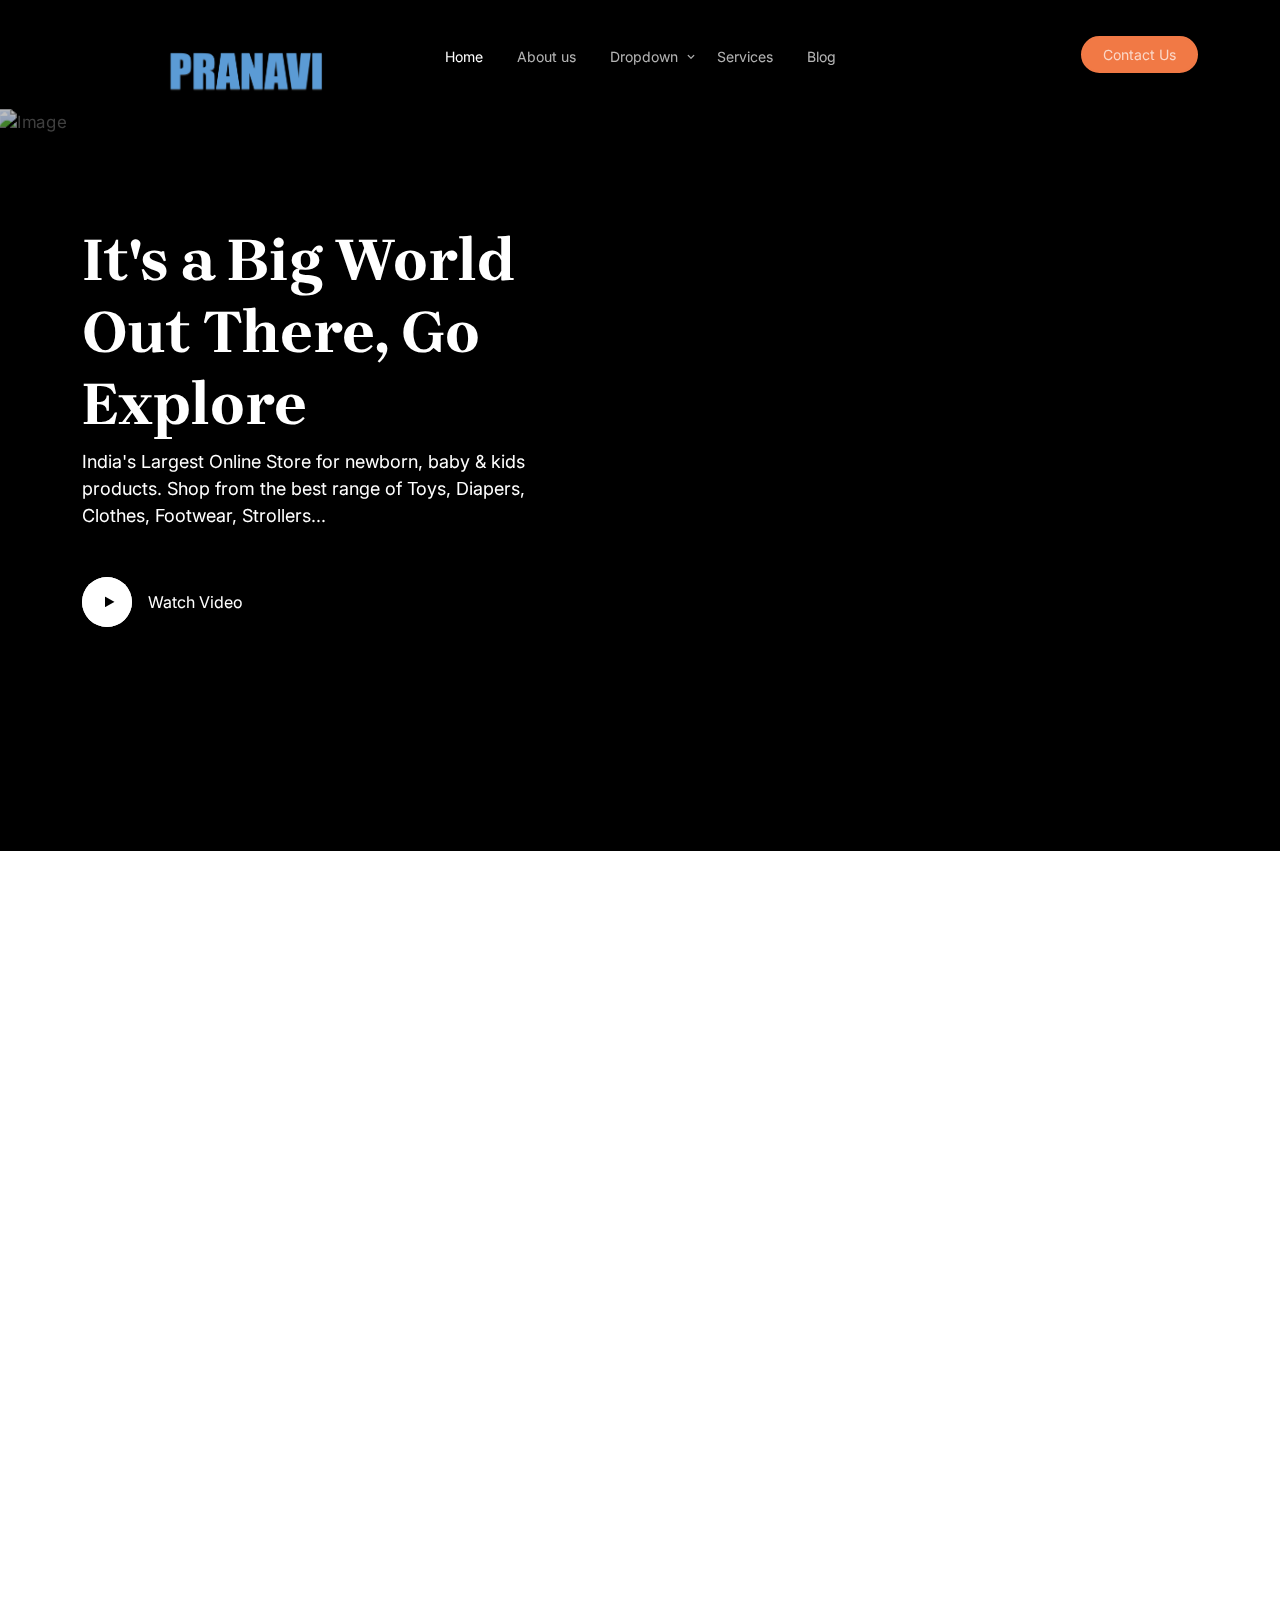
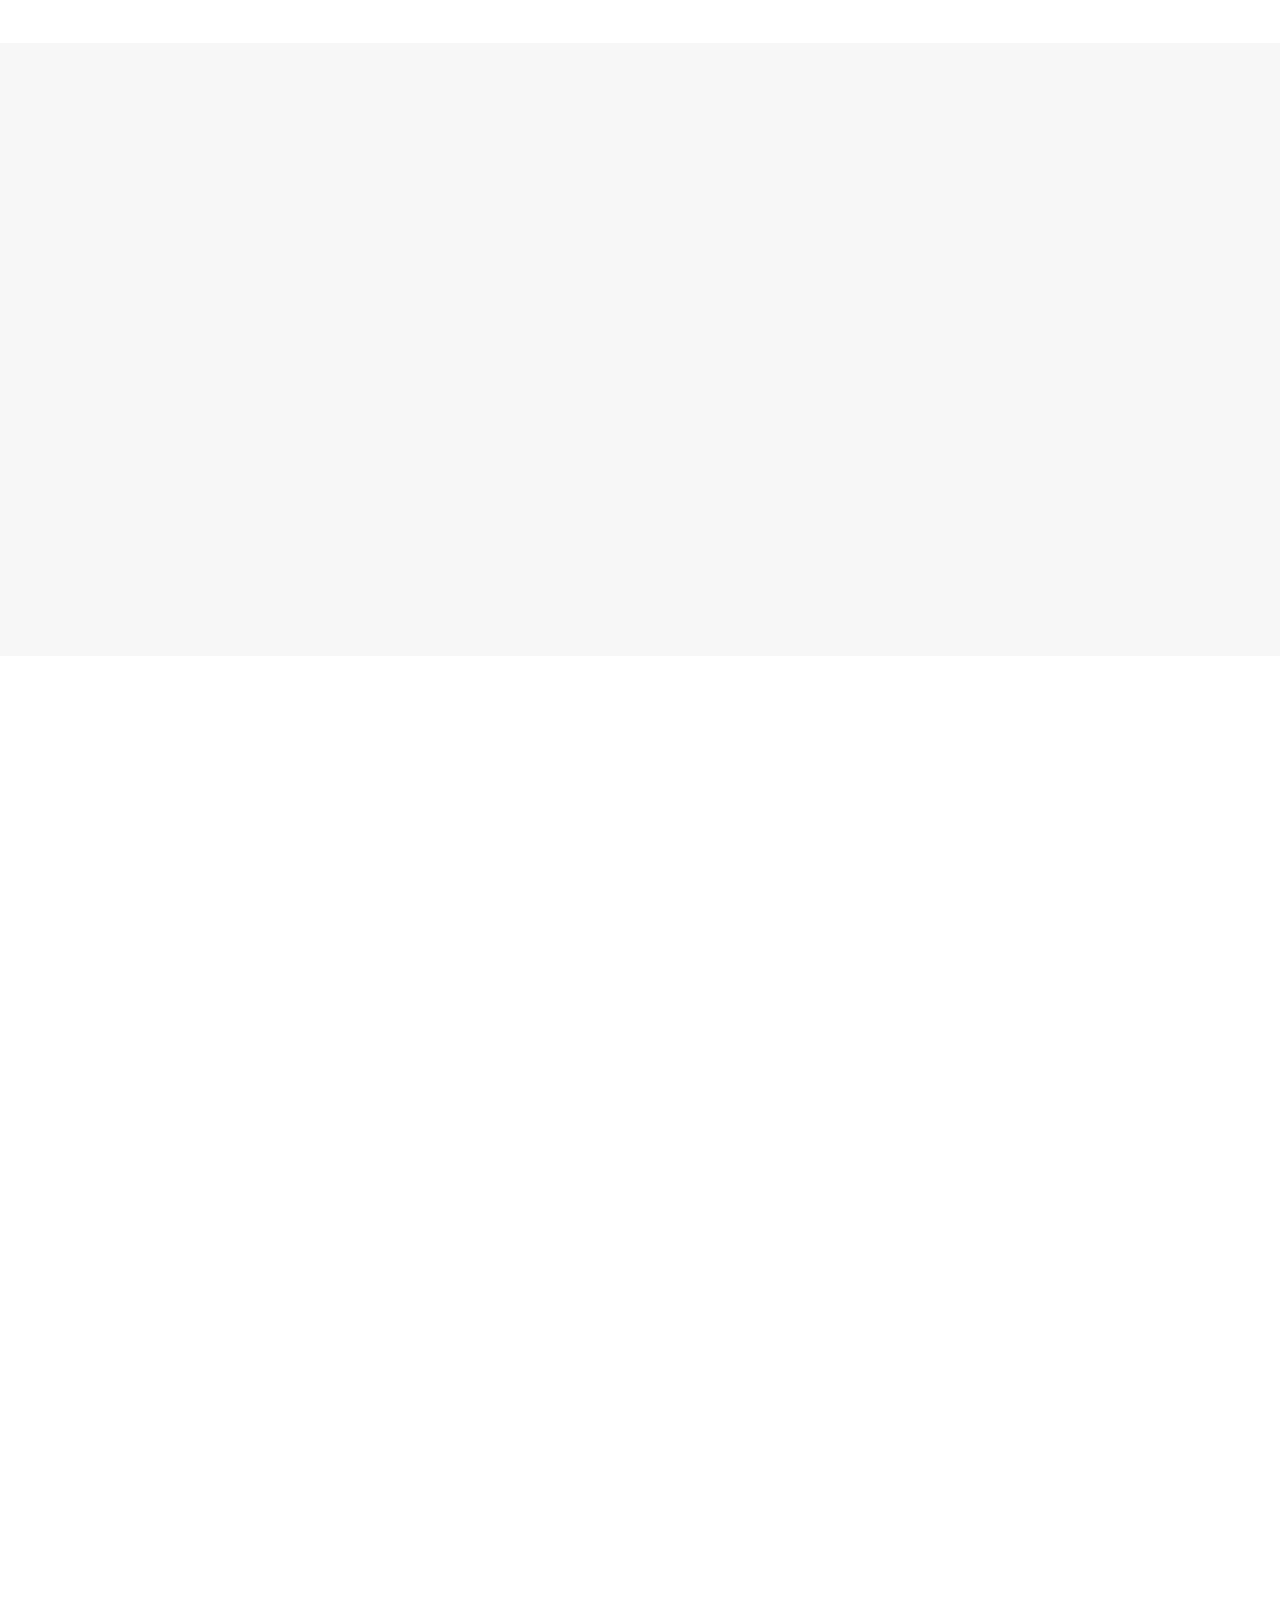
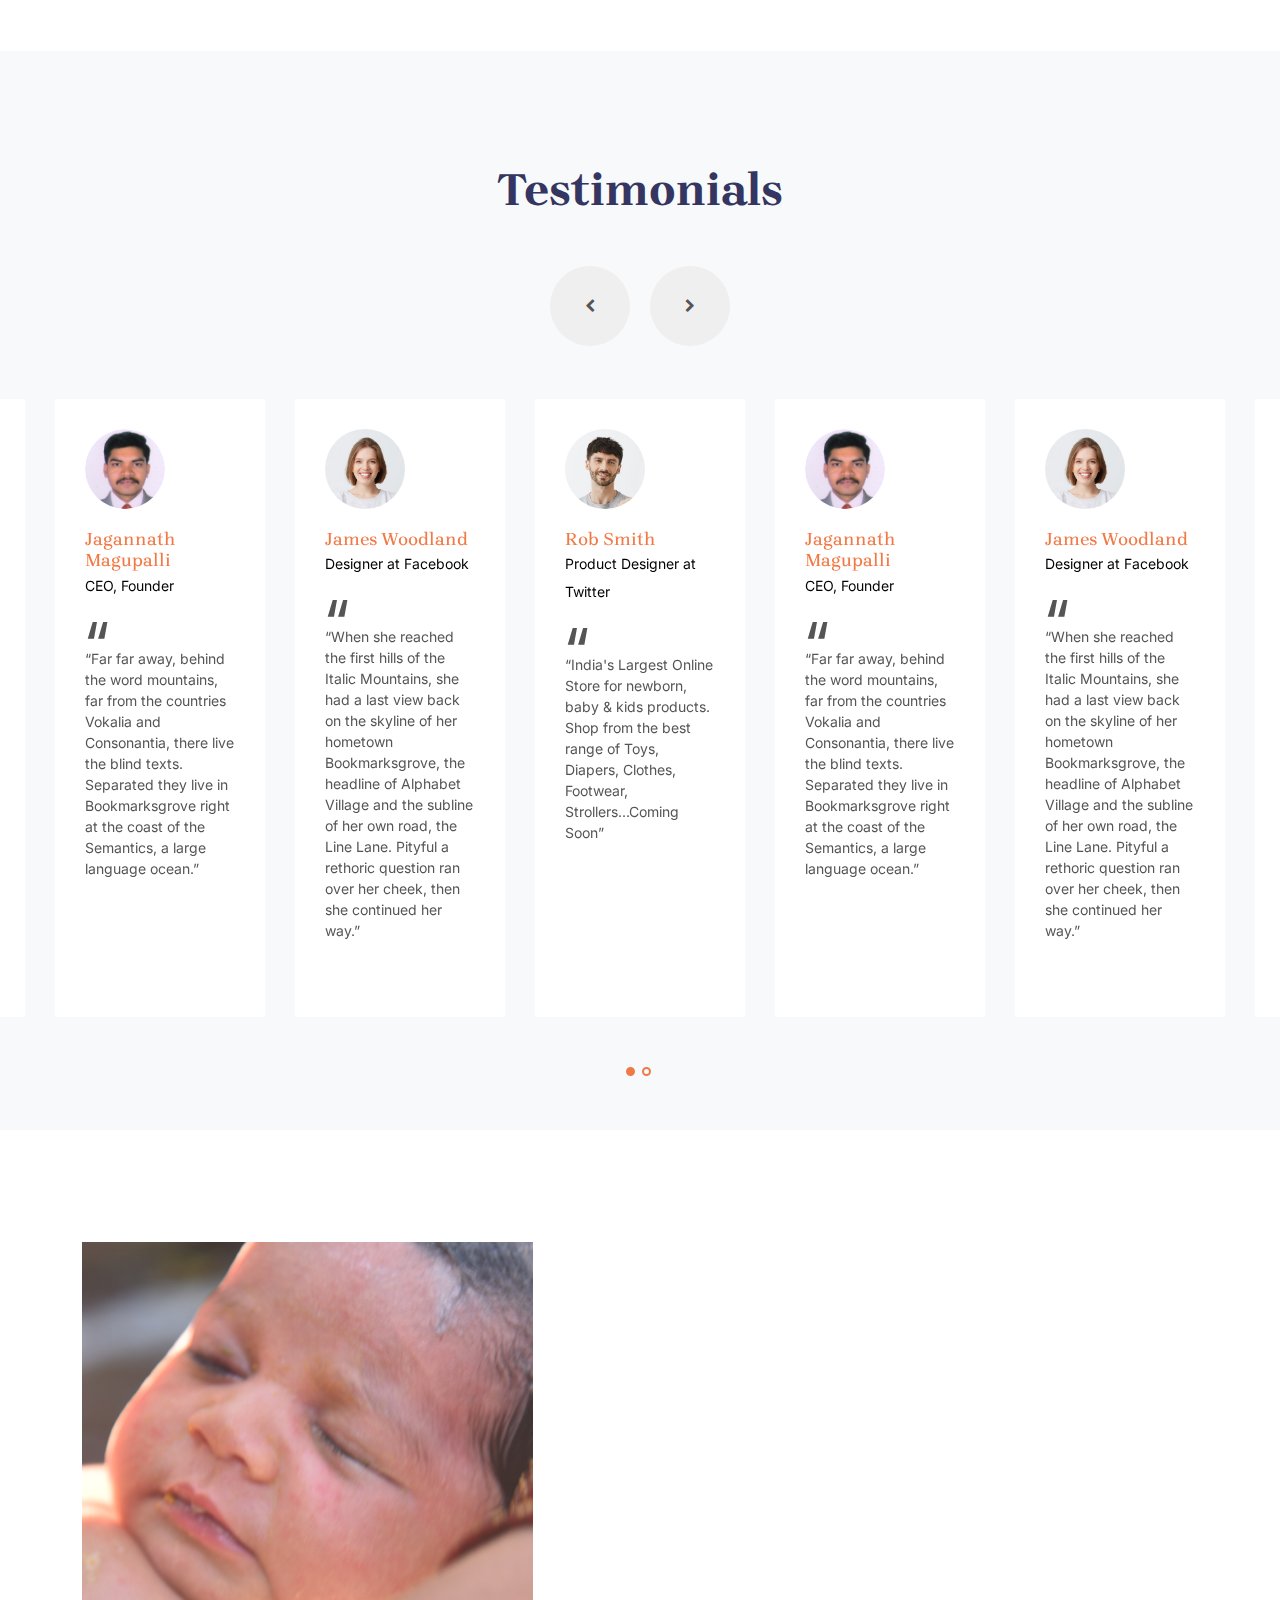
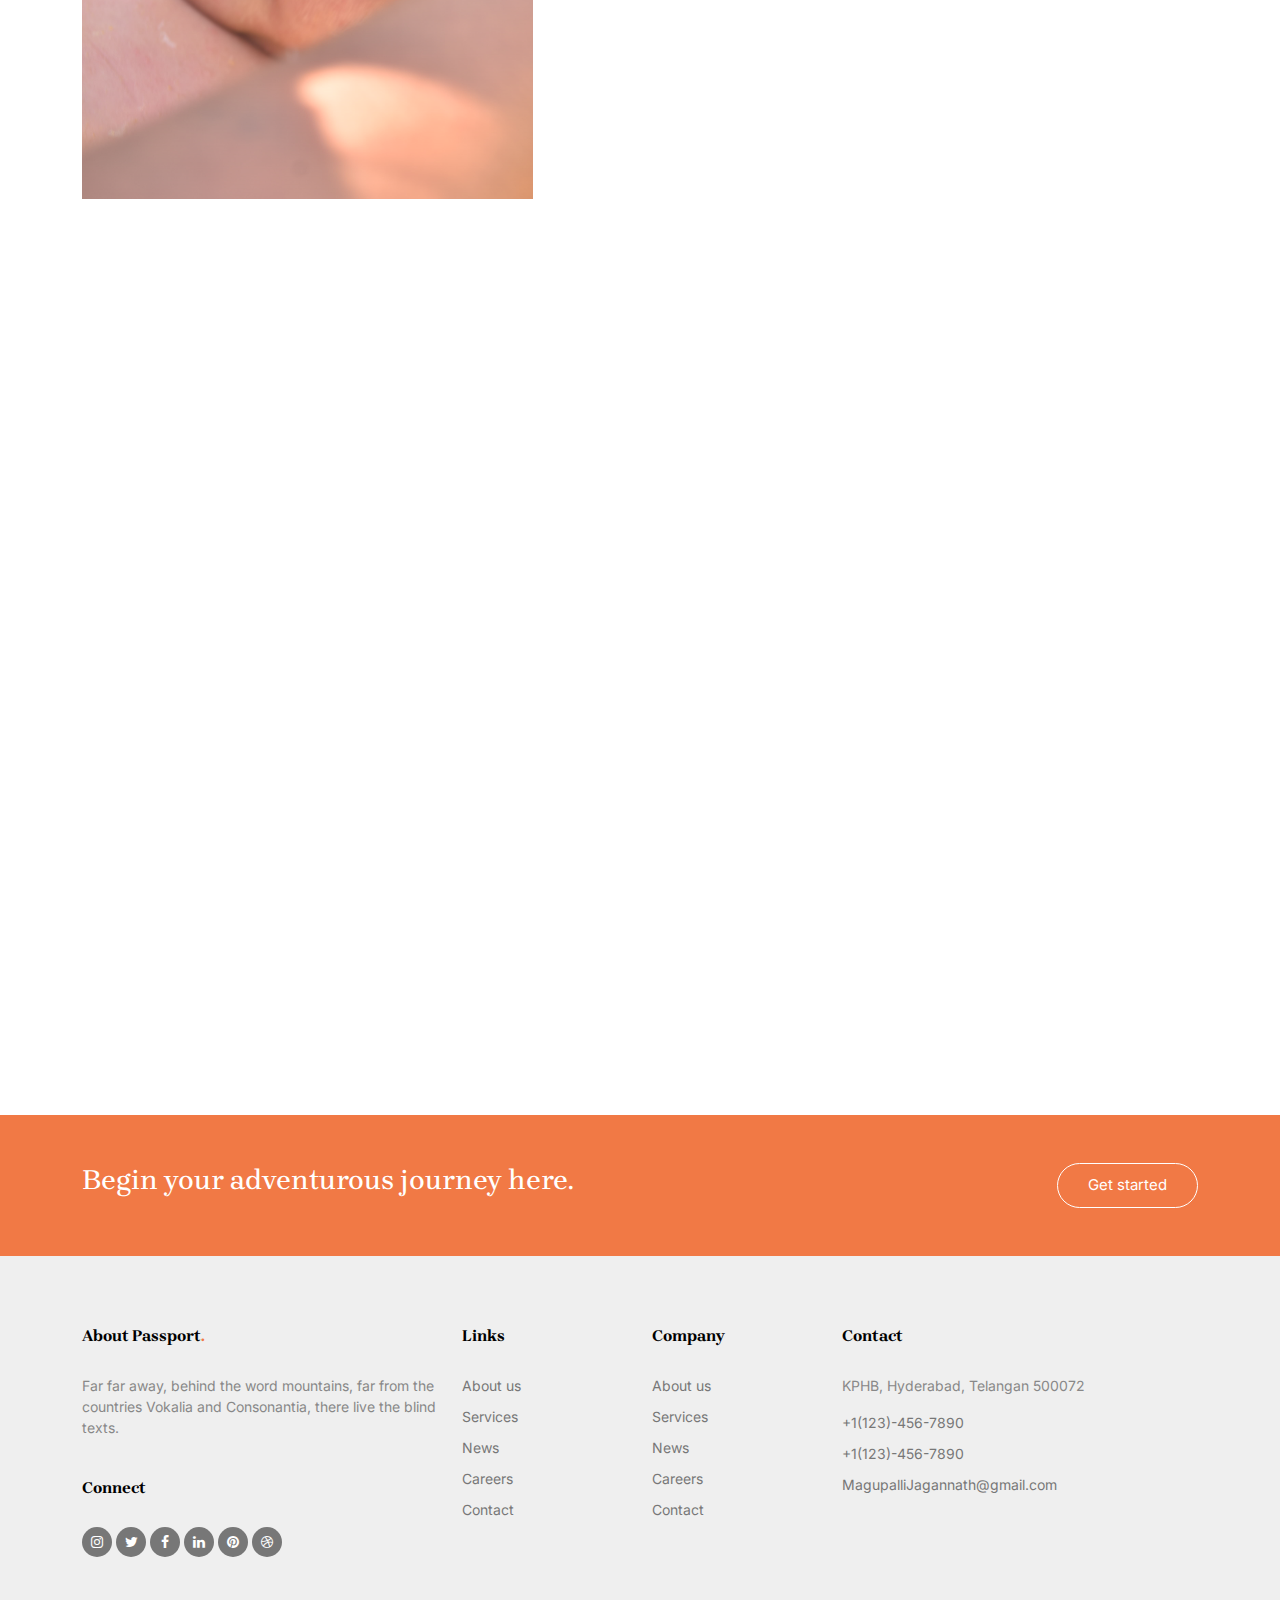
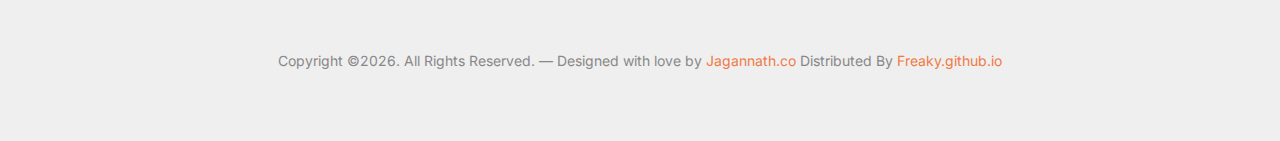
==== commit 2c23e77e: "logo added" ====
--- a/index.html
+++ b/index.html
@@ -31,7 +31,7 @@
 	<link rel="stylesheet" href="css/style.css">
 
 
-	<title>Pranavi &mdash; new born kid </title>
+	<title>Pranavi &mdash; 3rd August 2022 </title>
 </head>
 <body>
 
@@ -50,7 +50,10 @@
 			<div class="site-navigation">
 				<div class="row">
 					<div class="col-6 col-lg-3">
-						<a href="index.html" class="logo m-0 float-start">Pranavi</a>
+						<a href="index.html" class="logo m-0 float-start">
+							<img src="images/logo.jpg" alt="Pranavi" class="img-fluid rellax">
+						</a>
+						<!-- <a href="index.html" class="logo m-0 float-start">Pranavi</a> -->
 					</div>
 					<div class="col-lg-6 d-none d-lg-inline-block text-center nav-center-wrap">
 						<ul class="js-clone-nav  text-center site-menu p-0 m-0">
